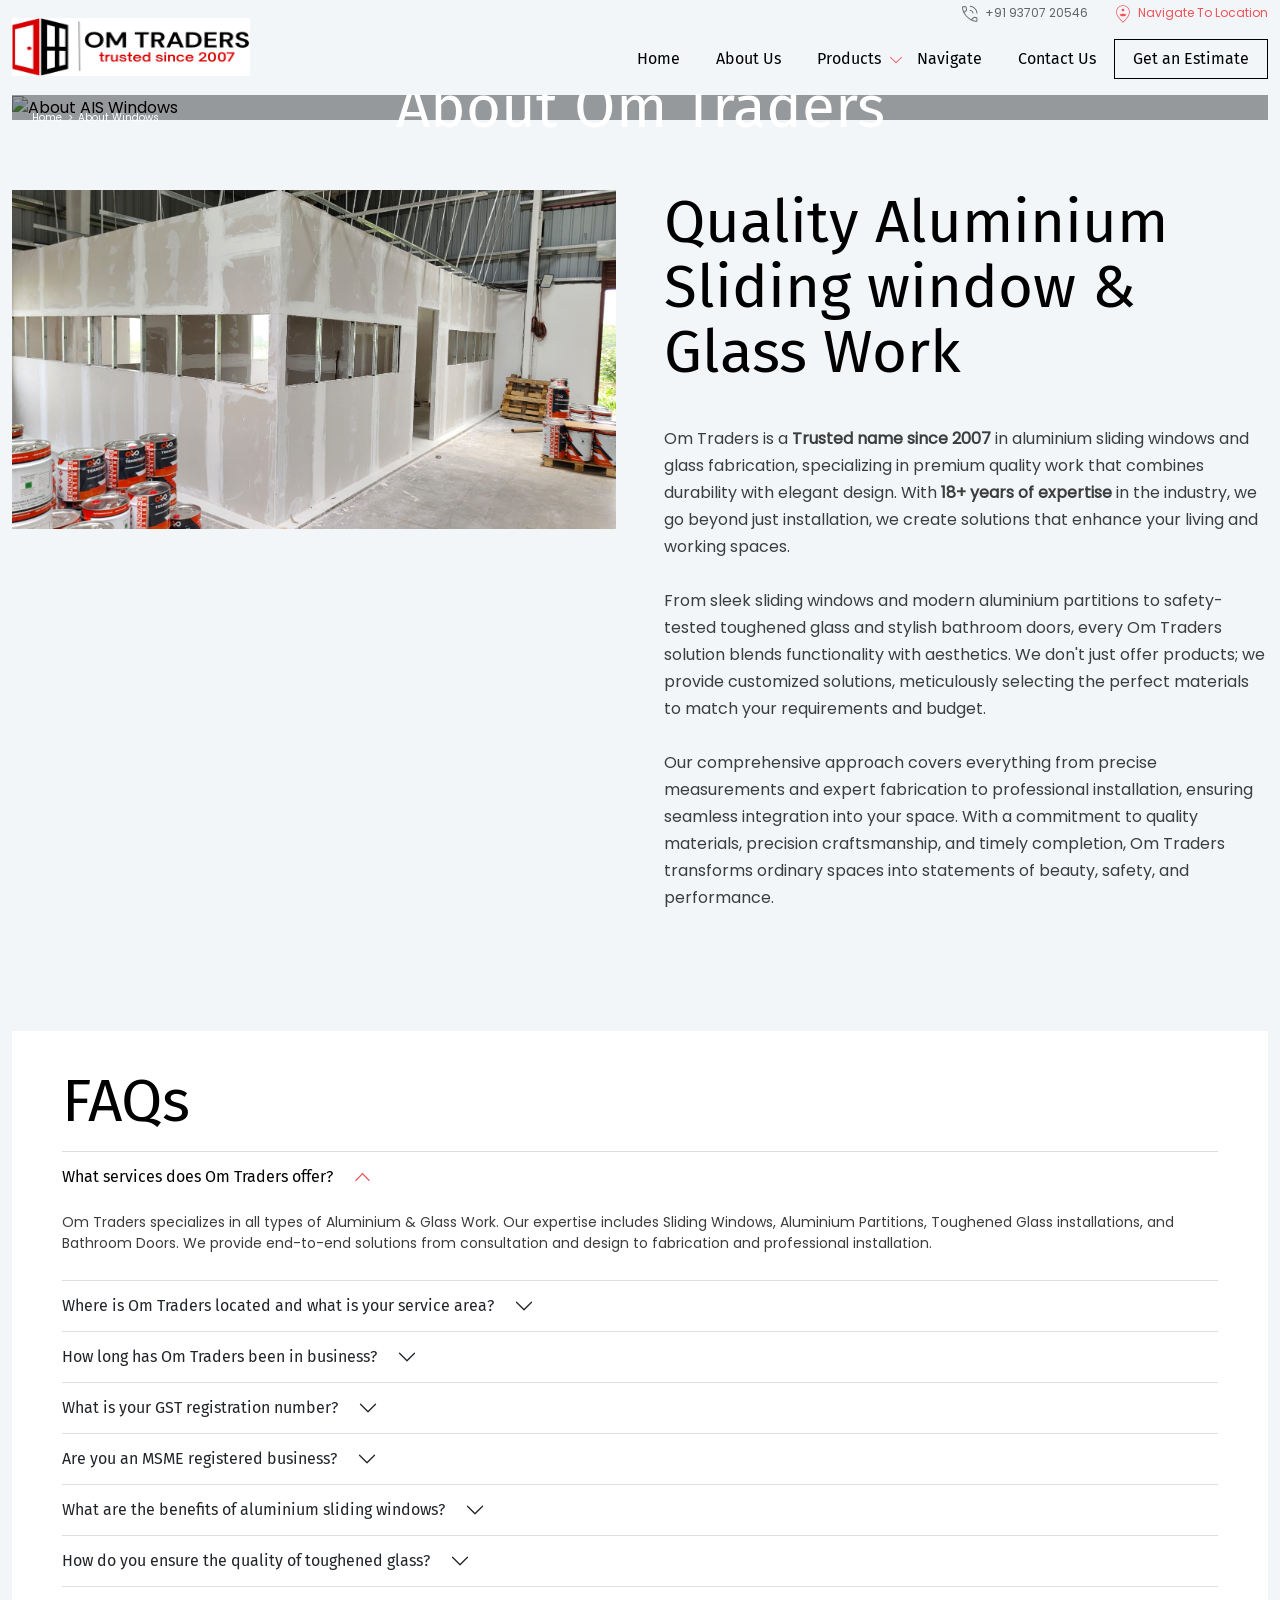
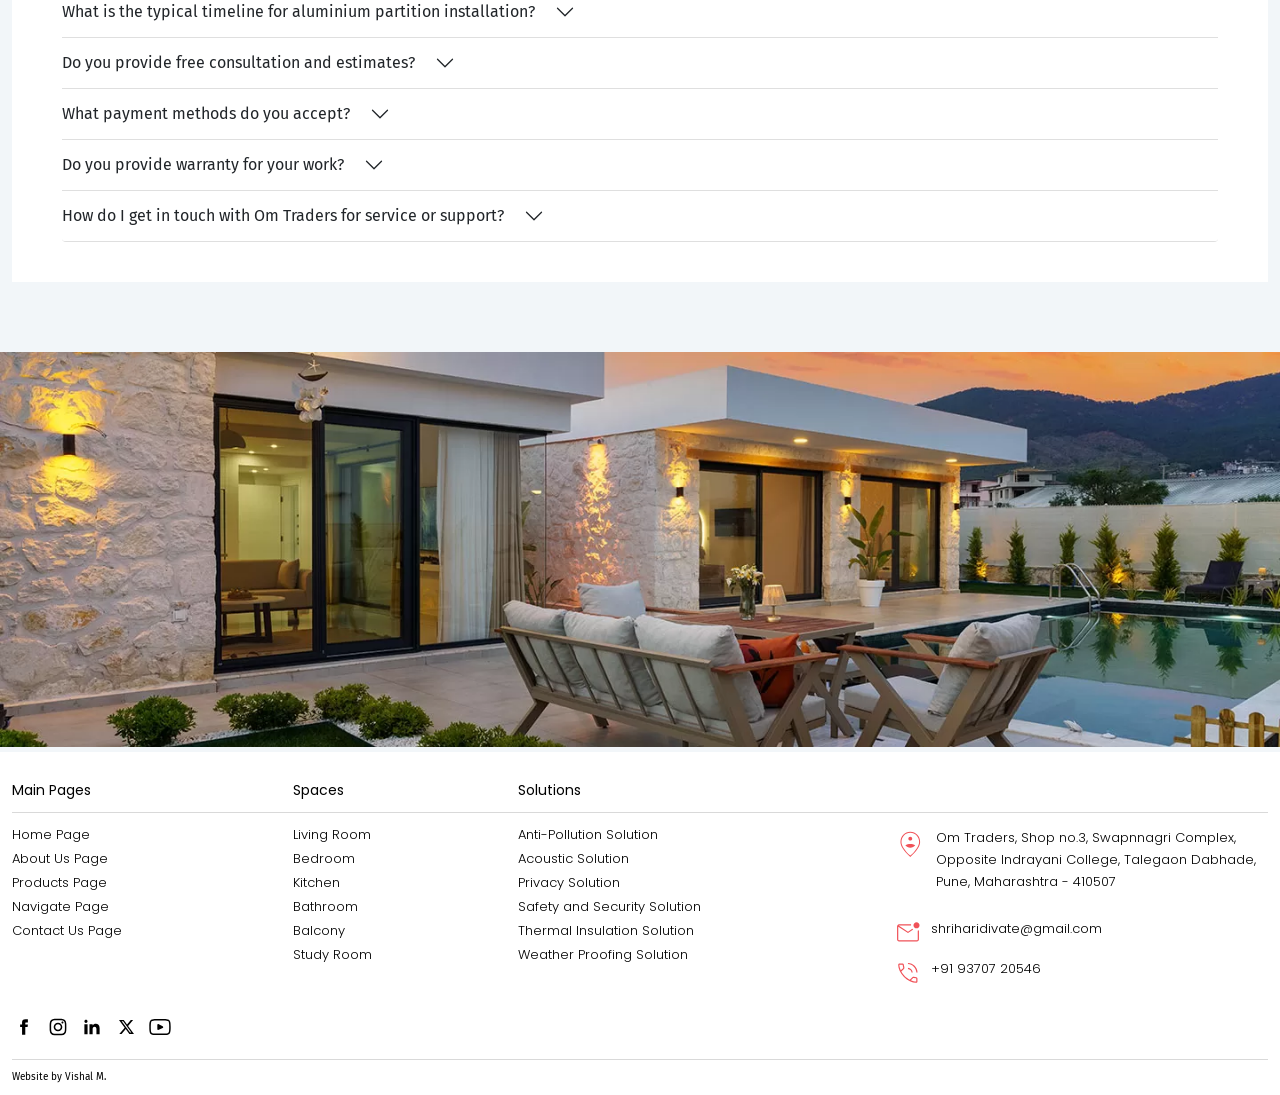
==== about.html @ d7f60c6f "first commit" ====
<!DOCTYPE html>
<html lang="en">

<head>
  <meta charset="UTF-8">
  <link rel="preconnect" href="https://www.omtraderstalegaon.in">

  <!-- Preconnect for Google Fonts -->
  <link rel="preconnect" href="https://fonts.googleapis.com">
  <link rel="preconnect" href="https://fonts.gstatic.com" crossorigin>
  <link rel="preload" as="style" href="https://www.omtraderstalegaon.in/assets/css/combined.css">
  
	<!-- Updated favicon for Om Traders -->
	<link rel="icon" type="image/x-icon" href="https://www.omtraderstalegaon.in/icon-logo.png" />
	<link rel="icon" type="image/png" sizes="32x32" href="https://www.omtraderstalegaon.in/icon-logo.png">
	<link rel="icon" type="image/png" sizes="16x16" href="https://www.omtraderstalegaon.in/icon-logo.png">
	<link rel="icon" type="image/png" sizes="192x192"
		href="https://www.omtraderstalegaon.in/icon-logo.png">
	<link sizes="180x180" rel="apple-touch-icon" href="https://www.omtraderstalegaon.in/icon-logo.png">
	<link rel="icon" type="image/svg+xml" href="https://www.omtraderstalegaon.in/icon-logo.png">
	<meta name="msapplication-TileImage" content="https://www.omtraderstalegaon.in/icon-logo.png" />

  <!-- Page Title and Meta Description -->
  <title>About Om Traders | Aluminium & Glass Work Specialist in Talegaon Dabhade, Pune</title>

  <meta name="robots" content="index, follow" />
  <meta name="viewport" content="width=device-width, initial-scale=1.0">
  <meta name="description"
    content="Learn about Om Traders - Specialists in Aluminium & Glass Work in Talegaon Dabhade. Expert in Sliding Windows, Aluminium Partitions, Toughen Glass & Bathroom Doors since years.">
  <meta name="author" content="Om Traders">
  <link rel="canonical" href="https://www.omtraderstalegaon.in/about.html">

  <!-- Open Graph Tags -->
  <meta property="og:type" content="website">
  <meta property="og:title" content="About Om Traders | Aluminium & Glass Work Specialist in Talegaon Dabhade">
  <meta property="og:url" content="https://www.omtraderstalegaon.in/about.html">
  <meta property="og:image" content="https://www.omtraderstalegaon.in/assets/images/about-og-image.jpg" />
  <meta property="og:description"
    content="Discover Om Traders - Your trusted partner for quality Aluminium & Glass Work. Specialist in Sliding Windows, Aluminium Partitions, Toughen Glass & Bathroom Doors in Talegaon Dabhade.">
  <meta property="og:image:width" content="1200" />
  <meta property="og:image:height" content="630" />

  <!-- Twitter Card -->
  <meta property="twitter:card" content="summary_large_image">
  <meta name="twitter:site" content="@omtraders">
  <meta property="twitter:url" content="https://www.omtraderstalegaon.in/about.html">
  <meta property="twitter:title" content="About Om Traders | Aluminium & Glass Work Specialist">
  <meta property="twitter:description"
    content="Expert Aluminium & Glass Work in Talegaon Dabhade. Specialist in Sliding Windows, Aluminium Partitions, Toughen Glass & Bathroom Doors.">
  <meta property="twitter:image" content="https://www.omtraderstalegaon.in/assets/images/about-twitter-image.jpg">

  <!-- Geo Tags for Talegaon Dabhade, Pune -->
  <meta name="geo.placename" content="Talegaon Dabhade, Pune, Maharashtra, India" />
  <meta http-equiv="content-language" content="en">
  <meta name="geo.region" content="IN-MH" />
  <meta name="ICBM" content="18.7356, 73.6825" />
  <meta name="geo.position" content="18.7356;73.6825" />
  <meta property="og:type" content="website" />

  <!-- Stylesheet -->
  <link rel="stylesheet" type="text/css" href="/css/combined.css">
</head>

<body>
  <header class="nav-down d-none d-md-block">
    <nav class="navbar navbar-expand-lg main-menu">
      <div class="container">
        <div class="mini-header">
          <a class="navbar-brand" href="index.html">
            <picture>
              <img src="/images/logo.png" alt="Logo" width="238" height="58">
            </picture>
          </a>
          <div class=" navbar-collapse" id="navbarScroll">
            <div class="upper-links">
              <a href="tel: +91 93707 20546">
                <img src="/images/phone-talk.svg" alt="Phone" width="24" height="24">
                <span>+91 93707 20546</span>
              </a>
              <a href="maps.html">
                <img src="/images/dealerships.svg" alt="Locate Showroom" width="24" height="24">
                <span class="color-red">Navigate To Location</span>
              </a>
            </div>
            <ul class="navbar-nav ms-auto my-2 my-lg-0" style="--bs-scroll-height: 100px;">
              <li class="nav-item">
                <a class="dropdown-item" href="index.html">Home</a>
              </li>
              <li class="dropdown has-megamenu dropdown-space">
                <a class="dropdown-item" href="about.html">About Us</a>
              </li>
              <li class="dropdown has-megamenu">
                <a class="dropdown-toggle nav-link active" href="#" role="button" id="dropdownMenuLink"
                  data-bs-toggle="dropdown" aria-expanded="false">
                  Products
                </a>
                <ul class="dropdown-menu" aria-labelledby="dropdownMenuLink">
                  <div class="header-hr-dropdown">
                    <div class="row gx-0">
                      <div class="col-md-12 spaces-dropdown">
                        <ul class="nav nav-products" id="products-tab" role="tablist" data-mouse="hover">

                          <li class="nav-item">
                            <a class="nav-link show active" id="products-upvc-tab" data-toggle="pill"
                              data-bs-target="#products-upvc" href="products.html" role="tab"
                              aria-controls="products-upvc" aria-selected="true"><img
                                src="https://www.aiswindows.com/aiswindowscms/uploads/categories/icon_1747152950.svg"
                                alt="uPVC" width="20" height="20">Sliding Window</a>
                          </li>
                          <li class="nav-item">
                            <a class="nav-link " id="products-aluminium-tab" data-toggle="pill"
                              data-bs-target="#products-aluminium" href="products.html" role="tab"
                              aria-controls="products-aluminium" aria-selected="true"><img
                                src="https://www.aiswindows.com/aiswindowscms/uploads/categories/icon_1747152934.svg"
                                alt="uPVC" width="20" height="20">Aluminium Partition</a>
                          </li>
                          <li class="nav-item">
                            <a class="nav-link " id="products-boutique-facade-tab" data-toggle="pill"
                              data-bs-target="#products-boutique-facade" href="products.html" role="tab"
                              aria-controls="products-boutique-facade" aria-selected="true"><img
                                src="https://www.aiswindows.com/aiswindowscms/uploads/categories/icon_1746786755.svg"
                                alt="uPVC" width="20" height="20">Toughen Glass</a>
                          </li>
                          <li class="nav-item">
                            <a class="nav-link " id="products-shower-enclosures-tab" data-toggle="pill"
                              data-bs-target="#products-shower-enclosures" href="products.html" role="tab"
                              aria-controls="products-shower-enclosures" aria-selected="true"><img
                                src="https://www.aiswindows.com/aiswindowscms/uploads/categories/icon_17471455831.svg"
                                alt="uPVC" width="20" height="20">Bathroom Door</a>
                          </li>
                        </ul>
                      </div>
                    </div>
                  </div>
                </ul>
              </li>
              <li class="dropdown has-megamenu dropdown-space">
                <a class="dropdown-item" href="maps.html">Navigate</a>
              </li>
              <li class="dropdown has-megamenu dropdown-space">
                <a class="dropdown-item" href="contact.html">Contact Us</a>
              </li>

              <li class="nav-item">
                <a class="get-an-estimate" href="contact.html">
                  Get an Estimate
                </a>
              </li>
            </ul>
          </div>
        </div>
      </div>
    </nav>
  </header>

  <header class="nav-down  animated d-block d-md-none">
    <div class="mobile-menu">
      <nav class="sidenav" data-sidenav data-sidenav-toggle="#sidenav-toggle">
        <div class="header-operate">
          <a class="navbar-brand" href="index.html">
            <picture>
              <img src="/images/logo.png" alt="Logo" width="168" height="40">
            </picture>
          </a>
          <span class="mob-side-close-btn">
            <img src="/images/cross.svg" alt="close" width="25" height="25">
          </span>
        </div>
        <ul class="sidenav-menu">

          <div class="accordion accordion-flush" id="accordionFlushExample">
            <div class="accordion-item spaces-border">
              <li class="nav-item">
                <a class="dropdown-item" style="padding-left: 30px;" href="index.html">Home</a>
              </li>
            </div>
          </div>

          <div class="accordion accordion-flush" id="accordionFlushExample">
            <div class="accordion-item products-border">
              <li class="nav-item">
                <a class="dropdown-item " style="padding-left: 30px;" href="about.html">About Us</a>
              </li>
            </div>
          </div>

          <div class="accordion accordion-flush" id="accordionFlushExample">
            <div class="accordion-item">
              <h2 class="accordion-header" id="flush-headingOne-100">
                <button class="accordion-button collapsed" type="button" data-bs-toggle="collapse"
                  data-bs-target="#flush-collapseOne-100" aria-expanded="false" aria-controls="flush-collapseOne-100"
                  style="padding-left: 30px;">
                  Our Solutions
                </button>
              </h2>
              <div id="flush-collapseOne-100" class="accordion-collapse collapse" aria-labelledby="flush-headingOne-100"
                data-bs-parent="#accordionFlushExample">
                <div class="accordion-body mob-spaces">
                  <ul>
                    <li class="nav-item">
                      <a class="nav-link show active" id="products-upvc-tab" data-toggle="pill"
                        data-bs-target="#products-upvc" href="products.html" role="tab" aria-controls="products-upvc"
                        aria-selected="true"><img
                          src="https://www.aiswindows.com/aiswindowscms/uploads/categories/icon_1747152950.svg"
                          alt="uPVC" width="20" height="20">Sliding Window</a>
                    </li>
                    <li class="nav-item">
                      <a class="nav-link " id="products-aluminium-tab" data-toggle="pill"
                        data-bs-target="#products-aluminium" href="products.html" role="tab"
                        aria-controls="products-aluminium" aria-selected="true"><img
                          src="https://www.aiswindows.com/aiswindowscms/uploads/categories/icon_1747152934.svg"
                          alt="uPVC" width="20" height="20">Aluminium Partition</a>
                    </li>
                    <li class="nav-item">
                      <a class="nav-link " id="products-boutique-facade-tab" data-toggle="pill"
                        data-bs-target="#products-boutique-facade" href="products.html" role="tab"
                        aria-controls="products-boutique-facade" aria-selected="true"><img
                          src="https://www.aiswindows.com/aiswindowscms/uploads/categories/icon_1746786755.svg"
                          alt="uPVC" width="20" height="20">Toughen Glass</a>
                    </li>
                    <li class="nav-item">
                      <a class="nav-link " id="products-shower-enclosures-tab" data-toggle="pill"
                        data-bs-target="#products-shower-enclosures" href="products.html" role="tab"
                        aria-controls="products-shower-enclosures" aria-selected="true"><img
                          src="https://www.aiswindows.com/aiswindowscms/uploads/categories/icon_17471455831.svg"
                          alt="uPVC" width="20" height="20">Bathroom Door</a>
                    </li>
                  </ul>
                </div>
              </div>
            </div>
          </div>

          <div class="accordion accordion-flush" id="accordionFlushExample1">
            <div class="accordion-item">
              <div class="accordion-item spaces-border">
                <li class="nav-item">
                  <a class="dropdown-item" style="padding-left: 30px;" href="maps.html">Navigate</a>
                </li>
              </div>
            </div>
          </div>

          <div class="accordion accordion-flush" id="accordionFlushExample1">
            <div class="accordion-item">
              <div class="accordion-item spaces-border">
                <li class="nav-item">
                  <a class="dropdown-item" style="padding-left: 30px;" href="contact.html">Contact
                    Us</a>
                </li>
              </div>
            </div>
          </div>
        </ul>
        <ul class="toll-free" style="padding-top: 20px;">
          <li class="toll-free">
            <div class="side-menu-contact-box">
              <a href="tel:+91 9370720546">
                <h6>Contact No.</h6>
                <h3>+91 93707 20546</h3>
              </a>
            </div>
          </li>
        </ul>
      </nav>
      <div class="mobileheader">
        <div data-sidenav-overlay class="sidenav-overlay"></div>
        <div class="upper-links">

          <a href="tel:+91 93707 20546">
            <img src="/images/phone-talk.svg" alt="Phone" width="24" height="24">
            <span>+91 93707 20546</span>
          </a>
          <a href="maps.html">
            <img src="/images/dealerships.svg" alt="Locate Showroom" width="24" height="24">
            <span class="color-red">Navigate To Location</span>
          </a>
        </div>
        <div class="logo-link-menu">
          <span class="main-logo-mobile">
            <a href="index.html"><img src="/images/logo.png" width="154" height="40" alt="Logo"
                style="padding-left: 5px;" /></a>
          </span>
          <a class="get-an-estimate-mobile" href="contact.html">
            Get an Estimate
          </a>
          <span>
            <a href="javascript:;" class="toggle" id="sidenav-toggle">
              <img src="/images/mobile-menu.svg" width="17" height="28">
            </a>
          </span>
        </div>
      </div>
    </div>
  </header>

  <main class="js-scroll">

    <div class="common-top-spacer"></div>

    <div class="container">
      <div class="breadcrumb-all image-up">
        <div class="breadcrumb">
          <a href="index.html">Home </span> <small>></small></a> <span>About Windows</span>
        </div>
      </div>
    </div>

    <section class="categories-banner-section">
      <div class="container">
        <div class="sustainability-banner-box zoom-hover">
          <picture>
            <source srcset="https://www.aiswindows.com/aiswindowscms/uploads/aboutus/windows/mainBanner_1747316054.webp"
              type="image/webp">
            <source srcset="https://www.aiswindows.com/aiswindowscms/uploads/aboutus/windows/mainBanner_1747316054.jpg"
              type="image/jpg">
            <img loading="lazy"
              src="https://www.aiswindows.com/aiswindowscms/uploads/aboutus/windows/mainBanner_1747316054.jpg"
              width="100%" height="100%" alt="About AIS Windows">
          </picture>
          <h1>About Om Traders</h1>
        </div>
      </div>
    </section>

    <section class="transforms-section about-ais">
      <div class="container">
        <div class="row gx-5">
          <div class="col-md-6">
            <div class="zoom-hover">
              <picture>
                
                <img loading="lazy"
                  src="images/about_hero.jpeg"
                  width="100%" height="100%" alt="Windows">
              </picture>
            </div>
          </div>
          <div class="col-md-6 align-content-center">
            <div class="ais-solutions-heading windows">
              <h2>Quality Aluminium Sliding window  & Glass Work</h2>
              <!--<h2>Quality Aluminium & Glass Work That Transforms Spaces</h2>-->
            </div>
            <div class="transforms-text">
              <p>Om Traders is a <strong>Trusted name since 2007</strong> in aluminium sliding windows and glass fabrication, specializing in premium quality work
                that combines durability with elegant design. With <strong>18+ years of expertise</strong> in the industry, we go beyond just
                installation, we create solutions that enhance your living and working spaces.<br><br>From sleek sliding
                windows and modern aluminium partitions to safety-tested toughened glass and stylish bathroom doors,
                every Om Traders solution blends functionality with aesthetics. We don't just offer products; we provide
                customized solutions, meticulously selecting the perfect materials to match your requirements and
                budget.<br><br>Our comprehensive approach covers everything from precise measurements and expert
                fabrication to professional installation, ensuring seamless integration into your space. With a
                commitment to quality materials, precision craftsmanship, and timely completion, Om Traders transforms
                ordinary spaces into statements of beauty, safety, and performance.</p>
            </div>
          </div>
        </div>
      </div>
    </section>



    <section class="testimonials-section">

      <div class="testimonials-slider owl-carousel owl-theme">
        <item>
          <div class="testimonials-slider-box-text">
            <img src="/images/chat.svg">

            Excellent work on our sliding windows! Om Traders provided professional service from
            measurement to installation. The aluminium quality is top-notch and the glass fittings are
            perfect. Highly recommended for anyone looking for reliable aluminium work. <div class="name-location">
              <h4>Rahul Sharma</h4>
              <h6>Talegaon Dabhade</h6>
            </div>
          </div>
        </item>
        <item>
          <div class="testimonials-slider-box-text">
            <img src="/images/chat.svg">

            Got my bathroom door and aluminium partition done by Om Traders. The team was punctual,
            professional, and the finish was excellent. The toughened glass quality is impressive and
            the sliding mechanism works smoothly. Will definitely use their services again. <div class="name-location">
              <h4>Priya Deshpande</h4>
              <h6>Pune</h6>
            </div>
          </div>
        </item>
        <item>
          <div class="testimonials-slider-box-text">
            <img src="/images/chat.svg">

            Om Traders did all the aluminium windows for our new house. Their attention to detail is
            remarkable. The sliding windows work flawlessly and the installation was clean and
            professional. Reasonable pricing and timely completion. Five-star service! <div class="name-location">
              <h4>Vikram Patil</h4>
              <h6>Talegaon Dabhade</h6>
            </div>
          </div>
        </item>
        <item>
          <div class="testimonials-slider-box-text">
            <img src="/images/chat.svg">

            Professional team with excellent craftsmanship. Our office aluminium partitions look modern
            and sleek. The glass work is precise and the aluminium frames are sturdy. From consultation
            to installation, everything was handled efficiently. Great experience! <div class="name-location">
              <h4>Anjali Mehta</h4>
              <h6>Pune</h6>
            </div>
          </div>
        </item>
        <item>
          <div class="testimonials-slider-box-text">
            <img src="/images/chat.svg">

            Outstanding service for our sliding windows and bathroom door installation. The team at Om
            Traders is knowledgeable and experienced. They helped us choose the right glass type and the
            final result exceeded our expectations. Highly satisfied customers! <div class="name-location">
              <h4>Sanjay Raut</h4>
              <h6>Talegaon Dabhade</h6>
            </div>
          </div>
        </item>
      </div>
    </section>

    <section class="faqs-section owl_navDisable">
	<div class="container">
		<div class="faqs-box">
			<h2>FAQs</h2>
			<div class="accordion" id="accordionExample">
			    
			    <div class="accordion-item">
			    <h2 class="accordion-header" id="heading-1">
			      <button class="accordion-button " type="button" data-bs-toggle="collapse" data-bs-target="#collapse-1" aria-expanded="true" aria-controls="collapse-1">
			        What services does Om Traders offer?			      </button>
			    </h2>
			    <div id="collapse-1" class="accordion-collapse collapse show" aria-labelledby="heading-1" data-bs-parent="#accordionExample">
			      <div class="accordion-body">
			        <p>Om Traders specializes in all types of Aluminium & Glass Work. Our expertise includes Sliding Windows, Aluminium Partitions, Toughened Glass installations, and Bathroom Doors. We provide end-to-end solutions from consultation and design to fabrication and professional installation.</p>
			      </div>
			    </div>
			  </div>
			    
			    <div class="accordion-item">
			    <h2 class="accordion-header" id="heading-2">
			      <button class="accordion-button collapsed" type="button" data-bs-toggle="collapse" data-bs-target="#collapse-2" aria-expanded="false" aria-controls="collapse-2">
			        Where is Om Traders located and what is your service area?			      </button>
			    </h2>
			    <div id="collapse-2" class="accordion-collapse collapse " aria-labelledby="heading-2" data-bs-parent="#accordionExample">
			      <div class="accordion-body">
			        <p>We are located at Shop no.3 Swapnnagri, Opposite Indrayani College, Talegaon Dabhade, Pune - 410507. We serve the entire Talegaon Dabhade area and surrounding regions including Pune district. For projects outside our immediate service area, please contact us to discuss arrangements.</p>
			      </div>
			    </div>
			  </div>
			    
			    <div class="accordion-item">
			    <h2 class="accordion-header" id="heading-3">
			      <button class="accordion-button collapsed" type="button" data-bs-toggle="collapse" data-bs-target="#collapse-3" aria-expanded="false" aria-controls="collapse-3">
			        How long has Om Traders been in business?			      </button>
			    </h2>
			    <div id="collapse-3" class="accordion-collapse collapse " aria-labelledby="heading-3" data-bs-parent="#accordionExample">
			      <div class="accordion-body">
			        <p>Om Traders has been proudly serving customers since 2007. With over 15 years of experience in aluminium and glass fabrication, we have built a reputation for quality workmanship, reliable service, and customer satisfaction in Talegaon Dabhade and surrounding areas.</p>
			      </div>
			    </div>
			  </div>
			    
			    <div class="accordion-item">
			    <h2 class="accordion-header" id="heading-4">
			      <button class="accordion-button collapsed" type="button" data-bs-toggle="collapse" data-bs-target="#collapse-4" aria-expanded="false" aria-controls="collapse-4">
			        What is your GST registration number?			      </button>
			    </h2>
			    <div id="collapse-4" class="accordion-collapse collapse " aria-labelledby="heading-4" data-bs-parent="#accordionExample">
			      <div class="accordion-body">
			        <p>Our GST registration number is 27AIOPD6216H1Z9. We provide proper GST invoices for all our services and products, ensuring complete transparency and compliance with government regulations.</p>
			      </div>
			    </div>
			  </div>
			    
			    <div class="accordion-item">
			    <h2 class="accordion-header" id="heading-5">
			      <button class="accordion-button collapsed" type="button" data-bs-toggle="collapse" data-bs-target="#collapse-5" aria-expanded="false" aria-controls="collapse-5">
			        Are you an MSME registered business?			      </button>
			    </h2>
			    <div id="collapse-5" class="accordion-collapse collapse " aria-labelledby="heading-5" data-bs-parent="#accordionExample">
			      <div class="accordion-body">
			        <p>Yes, Om Traders is a registered MSME (Micro, Small and Medium Enterprises) business. Our MSME registration ensures we maintain quality standards and adhere to government guidelines for small businesses, which often translates to better pricing and reliable service for our customers.</p>
			      </div>
			    </div>
			  </div>
			    
			    <div class="accordion-item">
			    <h2 class="accordion-header" id="heading-6">
			      <button class="accordion-button collapsed" type="button" data-bs-toggle="collapse" data-bs-target="#collapse-6" aria-expanded="false" aria-controls="collapse-6">
			        What are the benefits of aluminium sliding windows?			      </button>
			    </h2>
			    <div id="collapse-6" class="accordion-collapse collapse " aria-labelledby="heading-6" data-bs-parent="#accordionExample">
			      <div class="accordion-body">
			        <p>Aluminium sliding windows offer several advantages: they are durable, rust-resistant, require minimal maintenance, provide excellent ventilation, and have a sleek modern appearance. They are also space-efficient as they don't swing open, making them ideal for spaces with limited area. Our aluminium windows come with quality hardware for smooth operation and enhanced security.</p>
			      </div>
			    </div>
			  </div>
			    
			    <div class="accordion-item">
			    <h2 class="accordion-header" id="heading-7">
			      <button class="accordion-button collapsed" type="button" data-bs-toggle="collapse" data-bs-target="#collapse-7" aria-expanded="false" aria-controls="collapse-7">
			        How do you ensure the quality of toughened glass?			      </button>
			    </h2>
			    <div id="collapse-7" class="accordion-collapse collapse " aria-labelledby="heading-7" data-bs-parent="#accordionExample">
			      <div class="accordion-body">
			        <p>We use only ISI certified toughened glass that undergoes thermal tempering to increase its strength 4-5 times compared to regular glass. This process makes it safer as it breaks into small granular pieces instead of sharp shards. We source our glass from reputable manufacturers and conduct quality checks before installation to ensure it meets safety standards.</p>
			      </div>
			    </div>
			  </div>
			    
			    <div class="accordion-item">
			    <h2 class="accordion-header" id="heading-8">
			      <button class="accordion-button collapsed" type="button" data-bs-toggle="collapse" data-bs-target="#collapse-8" aria-expanded="false" aria-controls="collapse-8">
			        What is the typical timeline for aluminium partition installation?			      </button>
			    </h2>
			    <div id="collapse-8" class="accordion-collapse collapse " aria-labelledby="heading-8" data-bs-parent="#accordionExample">
			      <div class="accordion-body">
			        <p>The installation timeline depends on the project size and complexity. For standard aluminium partitions, the process typically takes 3-7 days from measurement to completion. This includes site measurement, fabrication at our workshop, and professional installation. We provide a clear timeline during our initial consultation and work efficiently to complete projects on schedule.</p>
			      </div>
			    </div>
			  </div>
			    
			    <div class="accordion-item">
			    <h2 class="accordion-header" id="heading-9">
			      <button class="accordion-button collapsed" type="button" data-bs-toggle="collapse" data-bs-target="#collapse-9" aria-expanded="false" aria-controls="collapse-9">
			        Do you provide free consultation and estimates?			      </button>
			    </h2>
			    <div id="collapse-9" class="accordion-collapse collapse " aria-labelledby="heading-9" data-bs-parent="#accordionExample">
			      <div class="accordion-body">
			        <p>Yes, we offer free consultation and estimates. Our expert team will visit your site, understand your requirements, take measurements, and provide a detailed estimate with transparent pricing. There's no obligation until you decide to proceed with our services. You can call us at +91 93707 20546 to schedule a consultation.</p>
			      </div>
			    </div>
			  </div>
			    
			    <div class="accordion-item">
			    <h2 class="accordion-header" id="heading-10">
			      <button class="accordion-button collapsed" type="button" data-bs-toggle="collapse" data-bs-target="#collapse-10" aria-expanded="false" aria-controls="collapse-10">
			        What payment methods do you accept?			      </button>
			    </h2>
			    <div id="collapse-10" class="accordion-collapse collapse " aria-labelledby="heading-10" data-bs-parent="#accordionExample">
			      <div class="accordion-body">
			        <p>We accept multiple payment methods including cash, cheque, bank transfer, and UPI payments. For larger projects, we typically work with a payment schedule - usually an advance at project initiation, progress payments, and final payment upon completion. We provide proper receipts and GST invoices for all transactions.</p>
			      </div>
			    </div>
			  </div>
			    
			    <div class="accordion-item">
			    <h2 class="accordion-header" id="heading-11">
			      <button class="accordion-button collapsed" type="button" data-bs-toggle="collapse" data-bs-target="#collapse-11" aria-expanded="false" aria-controls="collapse-11">
			        Do you provide warranty for your work?			      </button>
			    </h2>
			    <div id="collapse-11" class="accordion-collapse collapse " aria-labelledby="heading-11" data-bs-parent="#accordionExample">
			      <div class="accordion-body">
			        <p>Yes, we provide a warranty on our workmanship and materials. Typically, we offer a 1-year warranty on installation workmanship and the warranty on materials depends on the manufacturer's terms. We use quality materials from reputed suppliers to ensure longevity. Specific warranty details are provided in our service agreement.</p>
			      </div>
			    </div>
			  </div>
			    
			    <div class="accordion-item">
			    <h2 class="accordion-header" id="heading-12">
			      <button class="accordion-button collapsed" type="button" data-bs-toggle="collapse" data-bs-target="#collapse-12" aria-expanded="false" aria-controls="collapse-12">
			        How do I get in touch with Om Traders for service or support?			      </button>
			    </h2>
			    <div id="collapse-12" class="accordion-collapse collapse " aria-labelledby="heading-12" data-bs-parent="#accordionExample">
			      <div class="accordion-body">
			        <p>You can contact us through multiple channels:<br>
			        • Phone: +91 93707 20546<br>
			        • Email: shriharidivate@gmail.com<br>
			        • Visit: Shop no.3 Swapnnagri, Opp. Indrayani College, Talegaon Dabhade<br>
			        • Business Hours: Monday to Saturday, 9:00 AM to 7:00 PM<br>
			        We respond promptly to all inquiries and provide after-sales support for our installations.</p>
			      </div>
			    </div>
			  </div>
			    
			</div>
		</div>
	</div>
</section>

			<section class="fingertips-section" style="padding-bottom: 5px;">
				<picture>
					<source
						srcset="images/thumbnail_1747220006.webp"
						type="image/webp">
					<source
						srcset="images/thumbnail_1747220006.jpg"
						type="image/jpg">
					<img loading="lazy"
						src="images/thumbnail_1747220006.jpg"
						width="100%" height="100%" alt="AIS Windows">
				</picture>
			</section>


    <section class="footer-section">
      <div class="container">
        <div class="footer-inner-content">
          <div class="footer-row">
            <div class="footer-col footer-col-spaces-one">
              <div class="footer-menu-heading">
                <h5>Main Pages</h5>
                <ul>
                  <li><a href="index.html">Home Page</a></li>
                  <li><a href="about.html">About Us Page</a></li>
                  <li><a href="products.html">Products Page</a></li>
                  <li><a href="maps.html">Navigate Page</a></li>
                  <li><a href="contact.html">Contact Us Page</a></li>
                </ul>
              </div>
            </div>

            <div class="footer-col footer-col-spaces-three">
              <div class="footer-menu-heading">
                <h5>Spaces</h5>
                <ul>
                  <li><a href="products.html">Living Room</a>
                  </li>
                  <li><a href="products.html">Bedroom</a></li>
                  <li><a href="products.html">Kitchen</a></li>
                  <li><a href="products.html">Bathroom</a></li>
                  <li><a href="products.html">Balcony</a></li>
                  <li><a href="products.html">Study Room</a>
                  </li>
                </ul>
              </div>
            </div>

            <div class="footer-col footer-col-spaces-four">
              <div class="footer-menu-heading">
                <h5>Solutions</h5>
                <ul>
                  <li><a href="products.html">Anti-Pollution
                      Solution</a></li>
                  <li><a href="products.html">Acoustic
                      Solution</a></li>
                  <li><a href="products.html">Privacy
                      Solution</a></li>
                  <li><a href="products.html">Safety
                      and Security Solution</a></li>
                  <li><a href="products.html">Thermal
                      Insulation Solution</a></li>
                  <li><a href="products.html">Weather
                      Proofing Solution</a></li>
                </ul>
              </div>
            </div>

            <div class="footer-col footer-col-spaces-seven">
              <div class="footer-menu-heading footer-address">
                <ul>
                  <li>
                    <img loading="lazy" src="/images/address.svg" width="35" height="35" alt="Address">
                    <p>Om Traders, Shop no.3, Swapnnagri Complex, Opposite Indrayani College,
                      Talegaon Dabhade, Pune, Maharashtra - 410507</p>
                  </li>
                  <li class="phone-number">

                    <img loading="lazy" src="/images/email-us.svg" width="30" height="30" alt="Address">
                    <p><a href="mailto:shriharidivate@gmail.com">shriharidivate@gmail.com
                      </a></p>

                  </li>
                  <li class="phone-number">
                    <img loading="lazy" src="/images/phone.svg" width="30" height="30" alt="Address">
                    <p><a href="tel: +91 93707 20546">+91 93707 20546</a></p>
                  </li>
                </ul>
              </div>
            </div>
          </div>
        </div>

        <div class="logo-social-media">
          <div class="social-icons">
            <div class="linkedin">
              <a href="#" target="_blank"><img class="linkedin-icon" alt="" src="/images/fb.svg" width="24"
                  height="24"></a>
            </div>
            <div class="instagram">
              <a href="#" target="_blank"><img class="instagram-icon" alt="" src="/images/instagram.svg" width="24"
                  height="24"></a>
            </div>
            <div class="youtube">
              <a href="#" target="_blank"><img class="union-icon" alt="" src="/images/linkedin.svg" width="24"
                  height="24"></a>
            </div>
            <div class="twitter">
              <a href="#" target="_blank"><img class="linkedin-icon" alt="" src="/images/x.svg" width="24"
                  height="24"></a>
            </div>
            <div class="fb">
              <a href="#" target="_blank"> <img class="facebook-icon" alt="" src="/images/youtube.svg" width="24"
                  height="24"></a>
            </div>
          </div>
        </div>
        <div class="bottom-footer">
          <span>
            Website by
            <a href="https://wa.me/918806544530?text=Hi%20Vishal,%20I%20have%20a%20query%20about%20website%20development"
              target="_blank">
              Vishal M.
            </a>
          </span>
        </div>
      </div>
    </section>

    </div>
  </main>
  </div>
  <!--Thank You popup-->
  <div class="thankyou-popup" id="thankyou-popup" style=" display: none;">
    <div class="thank-you-box">
      <div class="close-popup">
        <a href="#"> <img loading="lazy" src="images/closepop.png"
            alt="closepop.png"></a>
      </div>
      <img loading="lazy" src="images/thumbs.png" alt="">
      <h2>Thank You!</h2>
      <h5>for getting in touch with us</h5>
    </div>
  </div>
  <script type="text/javascript" src="/js/combined.js"></script>
  <script type="text/javascript" src="/js/bootstrap.bundle.min.js" defer></script>
  <script type="text/javascript" src="/js/about-ais-windows.js"></script>

  <script>
    $('[data-sidenav]').sidenav();
  </script>
  <script type="text/javascript">
    new WOW().init()
  </script>
  <script>
    document.addEventListener("DOMContentLoaded", function () {
      const lazyPictures = document.querySelectorAll("picture");

      if ("IntersectionObserver" in window) {
        let observer = new IntersectionObserver((entries, obs) => {
          entries.forEach(entry => {
            if (entry.isIntersecting) {
              const picture = entry.target;

              // Load <source> elements
              picture.querySelectorAll("source[data-srcset]").forEach(source => {
                source.srcset = source.dataset.srcset;
                source.removeAttribute("data-srcset");
              });

              // Load <img>
              const img = picture.querySelector("img[data-src]");
              if (img) {
                img.src = img.dataset.src;
                img.removeAttribute("data-src");
              }

              obs.unobserve(picture);
            }
          });
        }, {
          rootMargin: "200px 0px",
          threshold: 0.01
        });

        lazyPictures.forEach(pic => observer.observe(pic));
      }
    });
  </script>
  <script>
    function lazyLoadImages() {
      $('.scrollImg').each(function () {
        const $img = $(this);
        if ($img.attr('src') !== $img.data('src') && isInViewport($img)) {
          $img.attr('src', $img.data('src'));
        }
      });
    }

    function isInViewport($el) {
      const scrollTop = $(window).scrollTop();
      const windowHeight = $(window).height();
      const offsetTop = $el.offset().top;
      return offsetTop < (scrollTop + windowHeight + 200); // 200px preload buffer
    }

    $(document).ready(function () {
      lazyLoadImages(); // Initial check on page load

      $(window).on('scroll resize', function () {
        lazyLoadImages();
      });
    });
  </script>
  <script>
    function lazyLoadBackgrounds() {
      $('.scrollBg').each(function () {
        const $el = $(this);
        if (!$el.hasClass('bg-loaded') && isInViewport($el)) {
          const bgUrl = $el.data('bg');
          if (bgUrl) {
            $el.css('background-image', `url('${bgUrl}')`);
            $el.addClass('bg-loaded');
          }
        }
      });
    }

    function isInViewport($el) {
      const scrollTop = $(window).scrollTop();
      const windowHeight = $(window).height();
      const offsetTop = $el.offset().top;
      return offsetTop < (scrollTop + windowHeight + 200); // preload buffer
    }

    $(document).ready(function () {
      lazyLoadBackgrounds(); // Check on load
      $(window).on('scroll resize', function () {
        lazyLoadBackgrounds();
      });
    });
  </script>
  <script
    type="text/javascript">     (function (c, l, a, r, i, t, y) { c[a] = c[a] || function () { (c[a].q = c[a].q || []).push(arguments) }; t = l.createElement(r); t.async = 1; t.defer = 1; t.src = "https://www.clarity.ms/tag/" + i; y = l.getElementsByTagName(r)[0]; y.parentNode.insertBefore(t, y); })(window, document, "clarity", "script", "mvd6lk3maq"); </script>
</body>

</html>
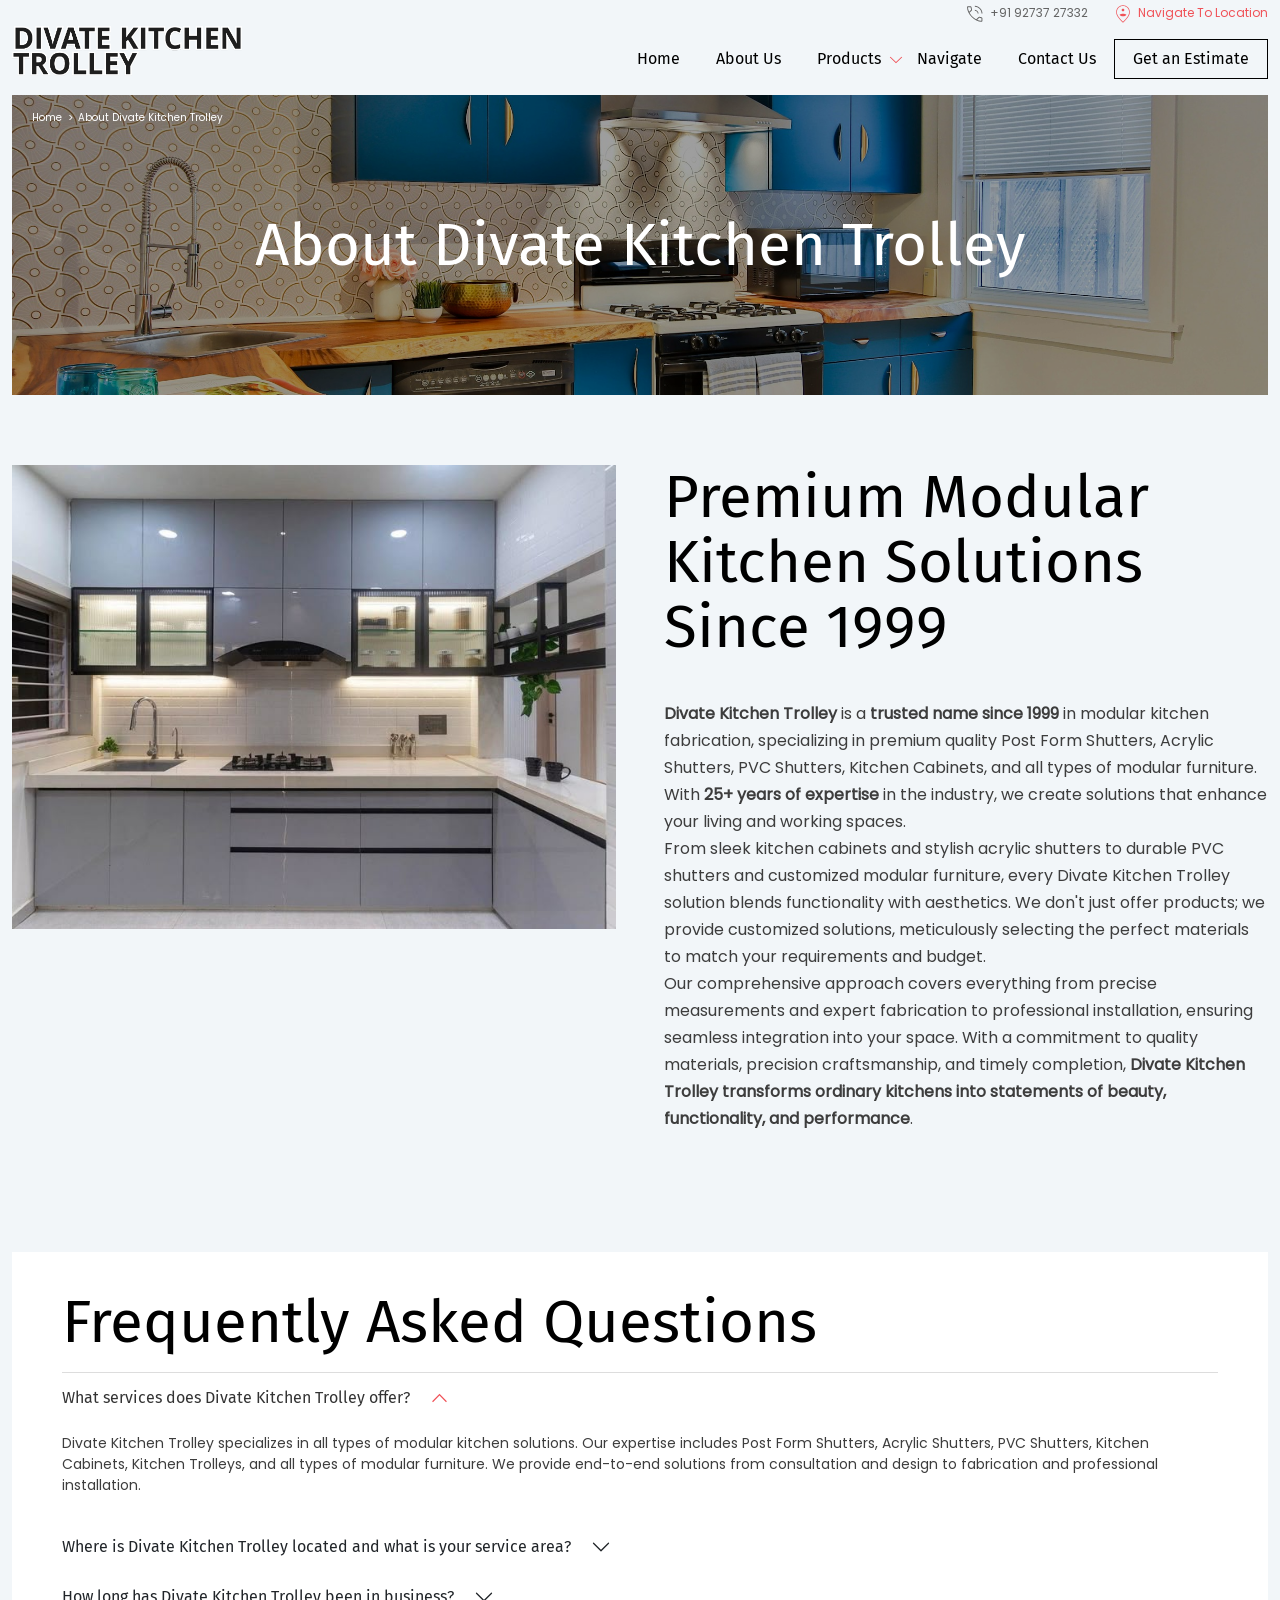
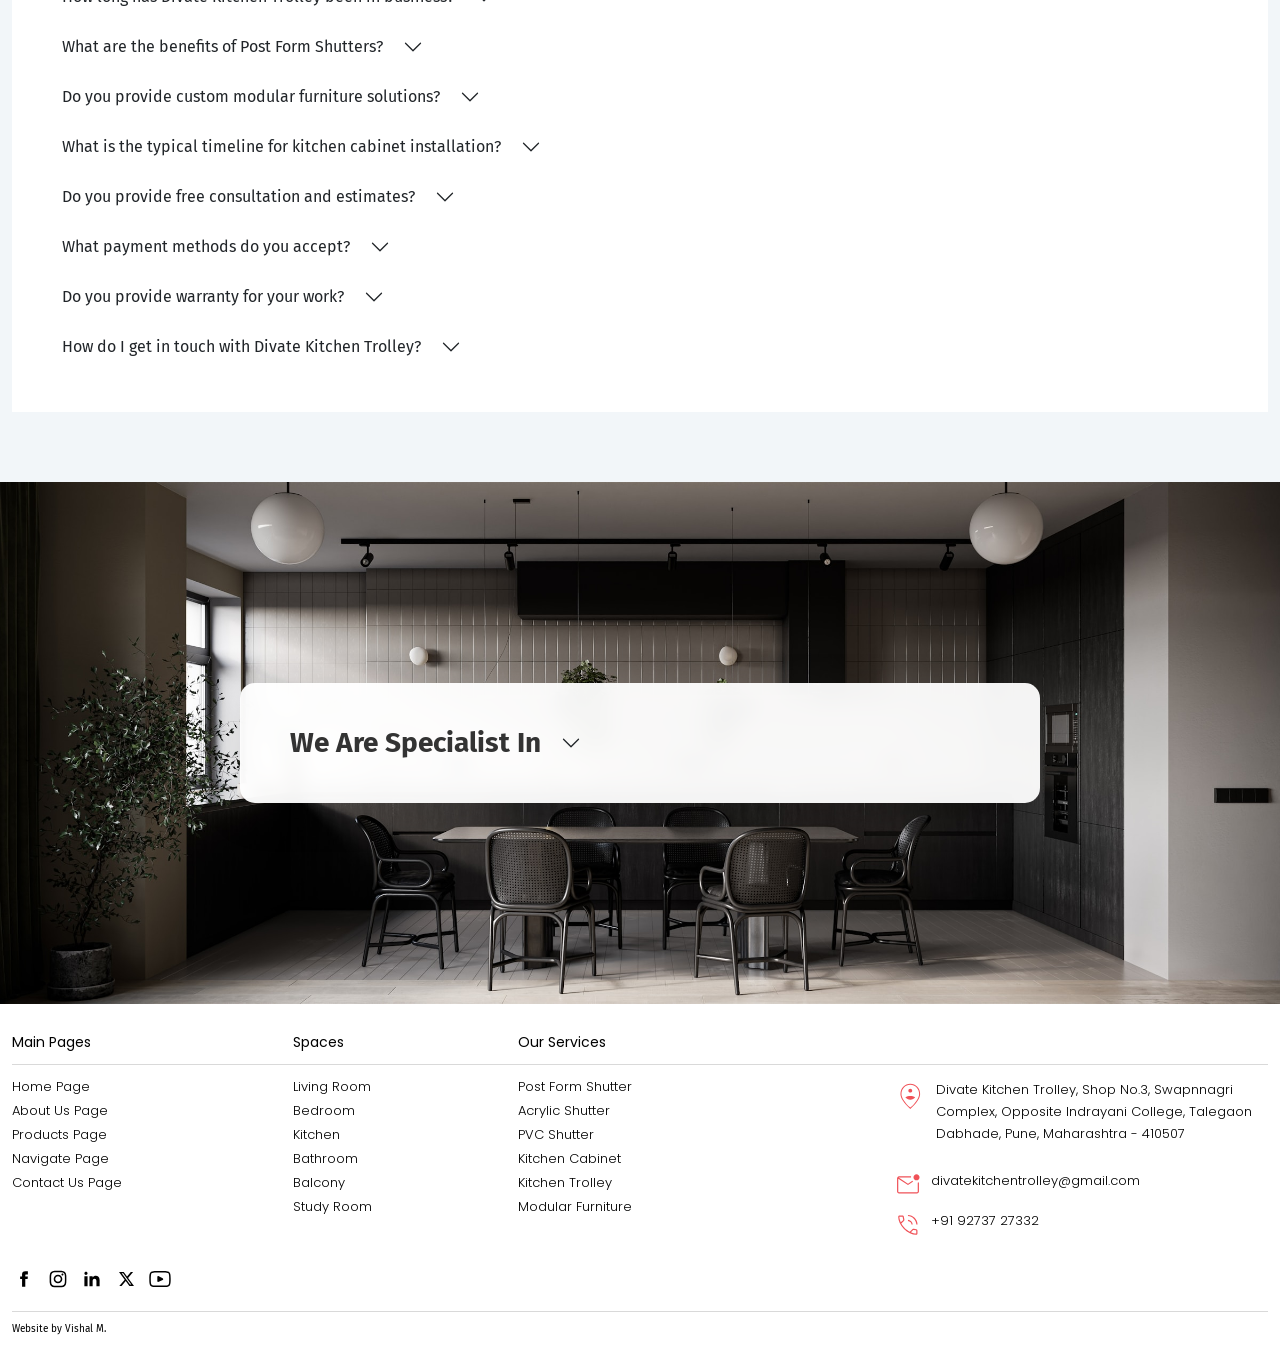
==== commit 7b6f2523: "website complited" ====
--- a/about.html
+++ b/about.html
@@ -3,51 +3,48 @@
 
 <head>
   <meta charset="UTF-8">
-  <link rel="preconnect" href="https://www.omtraderstalegaon.in">
+  <link rel="preconnect" href="https://www.divatekitchentrolley.in">
 
   <!-- Preconnect for Google Fonts -->
   <link rel="preconnect" href="https://fonts.googleapis.com">
   <link rel="preconnect" href="https://fonts.gstatic.com" crossorigin>
-  <link rel="preload" as="style" href="https://www.omtraderstalegaon.in/assets/css/combined.css">
+  <link rel="preload" as="style" href="https://www.divatekitchentrolley.in/assets/css/combined.css">
   
-	<!-- Updated favicon for Om Traders -->
-	<link rel="icon" type="image/x-icon" href="https://www.omtraderstalegaon.in/icon-logo.png" />
-	<link rel="icon" type="image/png" sizes="32x32" href="https://www.omtraderstalegaon.in/icon-logo.png">
-	<link rel="icon" type="image/png" sizes="16x16" href="https://www.omtraderstalegaon.in/icon-logo.png">
-	<link rel="icon" type="image/png" sizes="192x192"
-		href="https://www.omtraderstalegaon.in/icon-logo.png">
-	<link sizes="180x180" rel="apple-touch-icon" href="https://www.omtraderstalegaon.in/icon-logo.png">
-	<link rel="icon" type="image/svg+xml" href="https://www.omtraderstalegaon.in/icon-logo.png">
-	<meta name="msapplication-TileImage" content="https://www.omtraderstalegaon.in/icon-logo.png" />
-
-  <!-- Page Title and Meta Description -->
-  <title>About Om Traders | Aluminium & Glass Work Specialist in Talegaon Dabhade, Pune</title>
+  <!-- Updated favicon for Divate Kitchen Trolley -->
+  <link rel="icon" type="image/x-icon" href="https://www.divatekitchentrolley.in/icon-logo.png" />
+  <link rel="icon" type="image/png" sizes="32x32" href="https://www.divatekitchentrolley.in/icon-logo.png">
+  <link rel="icon" type="image/png" sizes="16x16" href="https://www.divatekitchentrolley.in/icon-logo.png">
+  <link rel="icon" type="image/png" sizes="192x192" href="https://www.divatekitchentrolley.in/icon-logo.png">
+  <link sizes="180x180" rel="apple-touch-icon" href="https://www.divatekitchentrolley.in/icon-logo.png">
+  <link rel="icon" type="image/svg+xml" href="https://www.divatekitchentrolley.in/icon-logo.png">
+  <meta name="msapplication-TileImage" content="https://www.divatekitchentrolley.in/icon-logo.png" />
+
+  <!-- Page Title and Meta Description - SEO Friendly -->
+  <title>About Divate Kitchen Trolley | Modular Kitchen Specialist in Talegaon Dabhade, Pune | Since 1999</title>
 
   <meta name="robots" content="index, follow" />
   <meta name="viewport" content="width=device-width, initial-scale=1.0">
-  <meta name="description"
-    content="Learn about Om Traders - Specialists in Aluminium & Glass Work in Talegaon Dabhade. Expert in Sliding Windows, Aluminium Partitions, Toughen Glass & Bathroom Doors since years.">
-  <meta name="author" content="Om Traders">
-  <link rel="canonical" href="https://www.omtraderstalegaon.in/about.html">
+  <meta name="description" content="Divate Kitchen Trolley - Trusted Modular Kitchen Specialist in Talegaon Dabhade since 1999. Expert in Post Form Shutters, Acrylic Shutters, PVC Shutters, Kitchen Cabinets & Modular Furniture. Call +91 92737 27332">
+  <meta name="keywords" content="Divate Kitchen Trolley, Modular Kitchen Talegaon, Post Form Shutter, Acrylic Shutter, PVC Shutter, Kitchen Cabinet, Kitchen Trolley, Modular Furniture, Talegaon Dabhade">
+  <meta name="author" content="Divate Kitchen Trolley">
+  <link rel="canonical" href="https://www.divatekitchentrolley.in/about.html">
 
   <!-- Open Graph Tags -->
   <meta property="og:type" content="website">
-  <meta property="og:title" content="About Om Traders | Aluminium & Glass Work Specialist in Talegaon Dabhade">
-  <meta property="og:url" content="https://www.omtraderstalegaon.in/about.html">
-  <meta property="og:image" content="https://www.omtraderstalegaon.in/assets/images/about-og-image.jpg" />
-  <meta property="og:description"
-    content="Discover Om Traders - Your trusted partner for quality Aluminium & Glass Work. Specialist in Sliding Windows, Aluminium Partitions, Toughen Glass & Bathroom Doors in Talegaon Dabhade.">
+  <meta property="og:title" content="About Divate Kitchen Trolley - Modular Kitchen Specialist Since 1999">
+  <meta property="og:url" content="https://www.divatekitchentrolley.in/about.html">
+  <meta property="og:image" content="https://www.divatekitchentrolley.in/assets/images/about-og-image.jpg" />
+  <meta property="og:description" content="Discover Divate Kitchen Trolley - Your trusted partner for quality Modular Kitchen solutions in Talegaon Dabhade. Specialist in Post Form Shutters, Acrylic Shutters, PVC Shutters & Kitchen Cabinets.">
   <meta property="og:image:width" content="1200" />
   <meta property="og:image:height" content="630" />
 
   <!-- Twitter Card -->
   <meta property="twitter:card" content="summary_large_image">
-  <meta name="twitter:site" content="@omtraders">
-  <meta property="twitter:url" content="https://www.omtraderstalegaon.in/about.html">
-  <meta property="twitter:title" content="About Om Traders | Aluminium & Glass Work Specialist">
-  <meta property="twitter:description"
-    content="Expert Aluminium & Glass Work in Talegaon Dabhade. Specialist in Sliding Windows, Aluminium Partitions, Toughen Glass & Bathroom Doors.">
-  <meta property="twitter:image" content="https://www.omtraderstalegaon.in/assets/images/about-twitter-image.jpg">
+  <meta name="twitter:site" content="@divatekitchen">
+  <meta property="twitter:url" content="https://www.divatekitchentrolley.in/about.html">
+  <meta property="twitter:title" content="About Divate Kitchen Trolley - Modular Kitchen Specialist">
+  <meta property="twitter:description" content="Expert Modular Kitchen solutions in Talegaon Dabhade since 1999. Specialist in Post Form Shutters, Acrylic Shutters, PVC Shutters, Kitchen Cabinets & Modular Furniture.">
+  <meta property="twitter:image" content="https://www.divatekitchentrolley.in/assets/images/about-twitter-image.jpg">
 
   <!-- Geo Tags for Talegaon Dabhade, Pune -->
   <meta name="geo.placename" content="Talegaon Dabhade, Pune, Maharashtra, India" />
@@ -55,7 +52,6 @@
   <meta name="geo.region" content="IN-MH" />
   <meta name="ICBM" content="18.7356, 73.6825" />
   <meta name="geo.position" content="18.7356;73.6825" />
-  <meta property="og:type" content="website" />
 
   <!-- Stylesheet -->
   <link rel="stylesheet" type="text/css" href="/css/combined.css">
@@ -68,14 +64,14 @@
         <div class="mini-header">
           <a class="navbar-brand" href="index.html">
             <picture>
-              <img src="/images/logo.png" alt="Logo" width="238" height="58">
+              <img src="/images/divate-kitchen-trolley.png" alt="Divate Kitchen Trolley Logo" width="230" height="50">
             </picture>
           </a>
           <div class=" navbar-collapse" id="navbarScroll">
             <div class="upper-links">
-              <a href="tel: +91 93707 20546">
+              <a href="tel: +91 92737 27332">
                 <img src="/images/phone-talk.svg" alt="Phone" width="24" height="24">
-                <span>+91 93707 20546</span>
+                <span>+91 92737 27332</span>
               </a>
               <a href="maps.html">
                 <img src="/images/dealerships.svg" alt="Locate Showroom" width="24" height="24">
@@ -99,34 +95,37 @@
                     <div class="row gx-0">
                       <div class="col-md-12 spaces-dropdown">
                         <ul class="nav nav-products" id="products-tab" role="tablist" data-mouse="hover">
-
                           <li class="nav-item">
                             <a class="nav-link show active" id="products-upvc-tab" data-toggle="pill"
                               data-bs-target="#products-upvc" href="products.html" role="tab"
-                              aria-controls="products-upvc" aria-selected="true"><img
-                                src="https://www.aiswindows.com/aiswindowscms/uploads/categories/icon_1747152950.svg"
-                                alt="uPVC" width="20" height="20">Sliding Window</a>
+                              aria-controls="products-upvc" aria-selected="true">
+                              <img src="images/post-form-shutter.jpg" alt="Post Form Shutter" width="30" height="30" style="border-radius: 5px; object-fit: cover;">
+                              Post Form Shutter
+                            </a>
                           </li>
                           <li class="nav-item">
-                            <a class="nav-link " id="products-aluminium-tab" data-toggle="pill"
+                            <a class="nav-link" id="products-aluminium-tab" data-toggle="pill"
                               data-bs-target="#products-aluminium" href="products.html" role="tab"
-                              aria-controls="products-aluminium" aria-selected="true"><img
-                                src="https://www.aiswindows.com/aiswindowscms/uploads/categories/icon_1747152934.svg"
-                                alt="uPVC" width="20" height="20">Aluminium Partition</a>
+                              aria-controls="products-aluminium" aria-selected="true">
+                              <img src="images/Acrylic-kitchen-trolley.jpg" alt="Acrylic Shutter" width="30" height="30" style="border-radius: 5px; object-fit: cover;">
+                              Acrylic Shutter
+                            </a>
                           </li>
                           <li class="nav-item">
-                            <a class="nav-link " id="products-boutique-facade-tab" data-toggle="pill"
+                            <a class="nav-link" id="products-boutique-facade-tab" data-toggle="pill"
                               data-bs-target="#products-boutique-facade" href="products.html" role="tab"
-                              aria-controls="products-boutique-facade" aria-selected="true"><img
-                                src="https://www.aiswindows.com/aiswindowscms/uploads/categories/icon_1746786755.svg"
-                                alt="uPVC" width="20" height="20">Toughen Glass</a>
+                              aria-controls="products-boutique-facade" aria-selected="true">
+                              <img src="images/pvc-shutter.jpg" alt="PVC Shutter" width="30" height="30" style="border-radius: 5px; object-fit: cover;">
+                              PVC Shutter
+                            </a>
                           </li>
                           <li class="nav-item">
-                            <a class="nav-link " id="products-shower-enclosures-tab" data-toggle="pill"
+                            <a class="nav-link" id="products-shower-enclosures-tab" data-toggle="pill"
                               data-bs-target="#products-shower-enclosures" href="products.html" role="tab"
-                              aria-controls="products-shower-enclosures" aria-selected="true"><img
-                                src="https://www.aiswindows.com/aiswindowscms/uploads/categories/icon_17471455831.svg"
-                                alt="uPVC" width="20" height="20">Bathroom Door</a>
+                              aria-controls="products-shower-enclosures" aria-selected="true">
+                              <img src="images/kitchen-cabinet.jpg" alt="Kitchen Cabinet" width="30" height="30" style="border-radius: 5px; object-fit: cover;">
+                              Kitchen Cabinet
+                            </a>
                           </li>
                         </ul>
                       </div>
@@ -140,7 +139,6 @@
               <li class="dropdown has-megamenu dropdown-space">
                 <a class="dropdown-item" href="contact.html">Contact Us</a>
               </li>
-
               <li class="nav-item">
                 <a class="get-an-estimate" href="contact.html">
                   Get an Estimate
@@ -153,13 +151,13 @@
     </nav>
   </header>
 
-  <header class="nav-down  animated d-block d-md-none">
+  <header class="nav-down animated d-block d-md-none">
     <div class="mobile-menu">
       <nav class="sidenav" data-sidenav data-sidenav-toggle="#sidenav-toggle">
         <div class="header-operate">
           <a class="navbar-brand" href="index.html">
             <picture>
-              <img src="/images/logo.png" alt="Logo" width="168" height="40">
+              <img src="/images/divate-kitchen-trolley.png" alt="Divate Kitchen Trolley Logo" width="120" height="30">
             </picture>
           </a>
           <span class="mob-side-close-btn">
@@ -167,7 +165,6 @@
           </span>
         </div>
         <ul class="sidenav-menu">
-
           <div class="accordion accordion-flush" id="accordionFlushExample">
             <div class="accordion-item spaces-border">
               <li class="nav-item">
@@ -175,15 +172,13 @@
               </li>
             </div>
           </div>
-
           <div class="accordion accordion-flush" id="accordionFlushExample">
             <div class="accordion-item products-border">
               <li class="nav-item">
-                <a class="dropdown-item " style="padding-left: 30px;" href="about.html">About Us</a>
+                <a class="dropdown-item" style="padding-left: 30px;" href="about.html">About Us</a>
               </li>
             </div>
           </div>
-
           <div class="accordion accordion-flush" id="accordionFlushExample">
             <div class="accordion-item">
               <h2 class="accordion-header" id="flush-headingOne-100">
@@ -198,39 +193,34 @@
                 <div class="accordion-body mob-spaces">
                   <ul>
                     <li class="nav-item">
-                      <a class="nav-link show active" id="products-upvc-tab" data-toggle="pill"
-                        data-bs-target="#products-upvc" href="products.html" role="tab" aria-controls="products-upvc"
-                        aria-selected="true"><img
-                          src="https://www.aiswindows.com/aiswindowscms/uploads/categories/icon_1747152950.svg"
-                          alt="uPVC" width="20" height="20">Sliding Window</a>
+                      <a class="nav-link show active" href="products.html">
+                        <img src="images/post-form-shutter.jpg" alt="Post Form Shutter" width="25" height="25" style="border-radius: 4px; object-fit: cover; margin-right: 10px;">
+                        Post Form Shutter
+                      </a>
                     </li>
                     <li class="nav-item">
-                      <a class="nav-link " id="products-aluminium-tab" data-toggle="pill"
-                        data-bs-target="#products-aluminium" href="products.html" role="tab"
-                        aria-controls="products-aluminium" aria-selected="true"><img
-                          src="https://www.aiswindows.com/aiswindowscms/uploads/categories/icon_1747152934.svg"
-                          alt="uPVC" width="20" height="20">Aluminium Partition</a>
+                      <a class="nav-link" href="products.html">
+                        <img src="images/Acrylic-kitchen-trolley.jpg" alt="Acrylic Shutter" width="25" height="25" style="border-radius: 4px; object-fit: cover; margin-right: 10px;">
+                        Acrylic Shutter
+                      </a>
                     </li>
                     <li class="nav-item">
-                      <a class="nav-link " id="products-boutique-facade-tab" data-toggle="pill"
-                        data-bs-target="#products-boutique-facade" href="products.html" role="tab"
-                        aria-controls="products-boutique-facade" aria-selected="true"><img
-                          src="https://www.aiswindows.com/aiswindowscms/uploads/categories/icon_1746786755.svg"
-                          alt="uPVC" width="20" height="20">Toughen Glass</a>
+                      <a class="nav-link" href="products.html">
+                        <img src="images/pvc-shutter.jpg" alt="PVC Shutter" width="25" height="25" style="border-radius: 4px; object-fit: cover; margin-right: 10px;">
+                        PVC Shutter
+                      </a>
                     </li>
                     <li class="nav-item">
-                      <a class="nav-link " id="products-shower-enclosures-tab" data-toggle="pill"
-                        data-bs-target="#products-shower-enclosures" href="products.html" role="tab"
-                        aria-controls="products-shower-enclosures" aria-selected="true"><img
-                          src="https://www.aiswindows.com/aiswindowscms/uploads/categories/icon_17471455831.svg"
-                          alt="uPVC" width="20" height="20">Bathroom Door</a>
+                      <a class="nav-link" href="products.html">
+                        <img src="images/kitchen-cabinet.jpg" alt="Kitchen Cabinet" width="25" height="25" style="border-radius: 4px; object-fit: cover; margin-right: 10px;">
+                        Kitchen Cabinet
+                      </a>
                     </li>
                   </ul>
                 </div>
               </div>
             </div>
           </div>
-
           <div class="accordion accordion-flush" id="accordionFlushExample1">
             <div class="accordion-item">
               <div class="accordion-item spaces-border">
@@ -240,13 +230,11 @@
               </div>
             </div>
           </div>
-
           <div class="accordion accordion-flush" id="accordionFlushExample1">
             <div class="accordion-item">
               <div class="accordion-item spaces-border">
                 <li class="nav-item">
-                  <a class="dropdown-item" style="padding-left: 30px;" href="contact.html">Contact
-                    Us</a>
+                  <a class="dropdown-item" style="padding-left: 30px;" href="contact.html">Contact Us</a>
                 </li>
               </div>
             </div>
@@ -255,9 +243,9 @@
         <ul class="toll-free" style="padding-top: 20px;">
           <li class="toll-free">
             <div class="side-menu-contact-box">
-              <a href="tel:+91 9370720546">
+              <a href="tel:+91 9273727332">
                 <h6>Contact No.</h6>
-                <h3>+91 93707 20546</h3>
+                <h3>+91 92737 27332</h3>
               </a>
             </div>
           </li>
@@ -266,10 +254,9 @@
       <div class="mobileheader">
         <div data-sidenav-overlay class="sidenav-overlay"></div>
         <div class="upper-links">
-
-          <a href="tel:+91 93707 20546">
+          <a href="tel:+91 92737 27332">
             <img src="/images/phone-talk.svg" alt="Phone" width="24" height="24">
-            <span>+91 93707 20546</span>
+            <span>+91 92737 27332</span>
           </a>
           <a href="maps.html">
             <img src="/images/dealerships.svg" alt="Locate Showroom" width="24" height="24">
@@ -278,8 +265,7 @@
         </div>
         <div class="logo-link-menu">
           <span class="main-logo-mobile">
-            <a href="index.html"><img src="/images/logo.png" width="154" height="40" alt="Logo"
-                style="padding-left: 5px;" /></a>
+            <a href="index.html"><img src="/images/divate-kitchen-trolley.png" width="120" height="30" alt="Divate Kitchen Trolley Logo" style="padding-left: 5px;" /></a>
           </span>
           <a class="get-an-estimate-mobile" href="contact.html">
             Get an Estimate
@@ -301,7 +287,7 @@
     <div class="container">
       <div class="breadcrumb-all image-up">
         <div class="breadcrumb">
-          <a href="index.html">Home </span> <small>></small></a> <span>About Windows</span>
+          <a href="index.html">Home <small>></small></a> <span>About Divate Kitchen Trolley</span>
         </div>
       </div>
     </div>
@@ -310,15 +296,10 @@
       <div class="container">
         <div class="sustainability-banner-box zoom-hover">
           <picture>
-            <source srcset="https://www.aiswindows.com/aiswindowscms/uploads/aboutus/windows/mainBanner_1747316054.webp"
-              type="image/webp">
-            <source srcset="https://www.aiswindows.com/aiswindowscms/uploads/aboutus/windows/mainBanner_1747316054.jpg"
-              type="image/jpg">
-            <img loading="lazy"
-              src="https://www.aiswindows.com/aiswindowscms/uploads/aboutus/windows/mainBanner_1747316054.jpg"
-              width="100%" height="100%" alt="About AIS Windows">
+           
+            <img loading="lazy" src="images/lotus-design-n-print-_mHaBgbbHZU-unsplash.jpg" width="100%" height="300px" display="Divate Kitchen Trolley - Modular Kitchen Specialist" style="object-fit: cover;">
           </picture>
-          <h1>About Om Traders</h1>
+          <h1>About Divate Kitchen Trolley</h1>
         </div>
       </div>
     </section>
@@ -329,47 +310,31 @@
           <div class="col-md-6">
             <div class="zoom-hover">
               <picture>
-                
-                <img loading="lazy"
-                  src="images/about_hero.jpeg"
-                  width="100%" height="100%" alt="Windows">
+                <img loading="lazy" src="images/download (8).jpg" width="100%" height="100%" alt="Divate Kitchen Trolley Modular Kitchen">
               </picture>
             </div>
           </div>
           <div class="col-md-6 align-content-center">
             <div class="ais-solutions-heading windows">
-              <h2>Quality Aluminium Sliding window  & Glass Work</h2>
-              <!--<h2>Quality Aluminium & Glass Work That Transforms Spaces</h2>-->
+              <h2>Premium Modular Kitchen Solutions Since 1999</h2>
             </div>
             <div class="transforms-text">
-              <p>Om Traders is a <strong>Trusted name since 2007</strong> in aluminium sliding windows and glass fabrication, specializing in premium quality work
-                that combines durability with elegant design. With <strong>18+ years of expertise</strong> in the industry, we go beyond just
-                installation, we create solutions that enhance your living and working spaces.<br><br>From sleek sliding
-                windows and modern aluminium partitions to safety-tested toughened glass and stylish bathroom doors,
-                every Om Traders solution blends functionality with aesthetics. We don't just offer products; we provide
-                customized solutions, meticulously selecting the perfect materials to match your requirements and
-                budget.<br><br>Our comprehensive approach covers everything from precise measurements and expert
-                fabrication to professional installation, ensuring seamless integration into your space. With a
-                commitment to quality materials, precision craftsmanship, and timely completion, Om Traders transforms
-                ordinary spaces into statements of beauty, safety, and performance.</p>
+              <p><strong>Divate Kitchen Trolley</strong> is a <strong>trusted name since 1999</strong> in modular kitchen fabrication, specializing in premium quality Post Form Shutters, Acrylic Shutters, PVC Shutters, Kitchen Cabinets, and all types of modular furniture. With <strong>25+ years of expertise</strong> in the industry, we create solutions that enhance your living and working spaces.</p>
+              <p>From sleek kitchen cabinets and stylish acrylic shutters to durable PVC shutters and customized modular furniture, every Divate Kitchen Trolley solution blends functionality with aesthetics. We don't just offer products; we provide customized solutions, meticulously selecting the perfect materials to match your requirements and budget.</p>
+              <p>Our comprehensive approach covers everything from precise measurements and expert fabrication to professional installation, ensuring seamless integration into your space. With a commitment to quality materials, precision craftsmanship, and timely completion, <strong>Divate Kitchen Trolley transforms ordinary kitchens into statements of beauty, functionality, and performance</strong>.</p>
             </div>
           </div>
         </div>
       </div>
     </section>
 
-
-
     <section class="testimonials-section">
-
       <div class="testimonials-slider owl-carousel owl-theme">
         <item>
           <div class="testimonials-slider-box-text">
-            <img src="/images/chat.svg">
-
-            Excellent work on our sliding windows! Om Traders provided professional service from
-            measurement to installation. The aluminium quality is top-notch and the glass fittings are
-            perfect. Highly recommended for anyone looking for reliable aluminium work. <div class="name-location">
+            <img src="/images/chat.svg" alt="Testimonial">
+            Excellent work on our modular kitchen! Divate Kitchen Trolley provided professional service from measurement to installation. The shutter quality is top-notch and the fittings are perfect. Highly recommended!
+            <div class="name-location">
               <h4>Rahul Sharma</h4>
               <h6>Talegaon Dabhade</h6>
             </div>
@@ -377,11 +342,9 @@
         </item>
         <item>
           <div class="testimonials-slider-box-text">
-            <img src="/images/chat.svg">
-
-            Got my bathroom door and aluminium partition done by Om Traders. The team was punctual,
-            professional, and the finish was excellent. The toughened glass quality is impressive and
-            the sliding mechanism works smoothly. Will definitely use their services again. <div class="name-location">
+            <img src="/images/chat.svg" alt="Testimonial">
+            Got my kitchen cabinets and shutters done by Divate Kitchen Trolley. The team was punctual, professional, and the finish was excellent. The quality is impressive and the sliding mechanism works smoothly.
+            <div class="name-location">
               <h4>Priya Deshpande</h4>
               <h6>Pune</h6>
             </div>
@@ -389,11 +352,9 @@
         </item>
         <item>
           <div class="testimonials-slider-box-text">
-            <img src="/images/chat.svg">
-
-            Om Traders did all the aluminium windows for our new house. Their attention to detail is
-            remarkable. The sliding windows work flawlessly and the installation was clean and
-            professional. Reasonable pricing and timely completion. Five-star service! <div class="name-location">
+            <img src="/images/chat.svg" alt="Testimonial">
+            Divate Kitchen Trolley did all the modular work for our new house. Their attention to detail is remarkable. The shutters work flawlessly and the installation was clean and professional.
+            <div class="name-location">
               <h4>Vikram Patil</h4>
               <h6>Talegaon Dabhade</h6>
             </div>
@@ -401,11 +362,9 @@
         </item>
         <item>
           <div class="testimonials-slider-box-text">
-            <img src="/images/chat.svg">
-
-            Professional team with excellent craftsmanship. Our office aluminium partitions look modern
-            and sleek. The glass work is precise and the aluminium frames are sturdy. From consultation
-            to installation, everything was handled efficiently. Great experience! <div class="name-location">
+            <img src="/images/chat.svg" alt="Testimonial">
+            Professional team with excellent craftsmanship. Our office modular furniture looks modern and sleek. The quality is precise and the frames are sturdy. Great experience!
+            <div class="name-location">
               <h4>Anjali Mehta</h4>
               <h6>Pune</h6>
             </div>
@@ -413,11 +372,9 @@
         </item>
         <item>
           <div class="testimonials-slider-box-text">
-            <img src="/images/chat.svg">
-
-            Outstanding service for our sliding windows and bathroom door installation. The team at Om
-            Traders is knowledgeable and experienced. They helped us choose the right glass type and the
-            final result exceeded our expectations. Highly satisfied customers! <div class="name-location">
+            <img src="/images/chat.svg" alt="Testimonial">
+            Outstanding service for our kitchen trolley and cabinet installation. The team at Divate Kitchen Trolley is knowledgeable and experienced. The final result exceeded our expectations!
+            <div class="name-location">
               <h4>Sanjay Raut</h4>
               <h6>Talegaon Dabhade</h6>
             </div>
@@ -427,179 +384,212 @@
     </section>
 
     <section class="faqs-section owl_navDisable">
-	<div class="container">
-		<div class="faqs-box">
-			<h2>FAQs</h2>
-			<div class="accordion" id="accordionExample">
-			    
-			    <div class="accordion-item">
-			    <h2 class="accordion-header" id="heading-1">
-			      <button class="accordion-button " type="button" data-bs-toggle="collapse" data-bs-target="#collapse-1" aria-expanded="true" aria-controls="collapse-1">
-			        What services does Om Traders offer?			      </button>
-			    </h2>
-			    <div id="collapse-1" class="accordion-collapse collapse show" aria-labelledby="heading-1" data-bs-parent="#accordionExample">
-			      <div class="accordion-body">
-			        <p>Om Traders specializes in all types of Aluminium & Glass Work. Our expertise includes Sliding Windows, Aluminium Partitions, Toughened Glass installations, and Bathroom Doors. We provide end-to-end solutions from consultation and design to fabrication and professional installation.</p>
-			      </div>
-			    </div>
-			  </div>
-			    
-			    <div class="accordion-item">
-			    <h2 class="accordion-header" id="heading-2">
-			      <button class="accordion-button collapsed" type="button" data-bs-toggle="collapse" data-bs-target="#collapse-2" aria-expanded="false" aria-controls="collapse-2">
-			        Where is Om Traders located and what is your service area?			      </button>
-			    </h2>
-			    <div id="collapse-2" class="accordion-collapse collapse " aria-labelledby="heading-2" data-bs-parent="#accordionExample">
-			      <div class="accordion-body">
-			        <p>We are located at Shop no.3 Swapnnagri, Opposite Indrayani College, Talegaon Dabhade, Pune - 410507. We serve the entire Talegaon Dabhade area and surrounding regions including Pune district. For projects outside our immediate service area, please contact us to discuss arrangements.</p>
-			      </div>
-			    </div>
-			  </div>
-			    
-			    <div class="accordion-item">
-			    <h2 class="accordion-header" id="heading-3">
-			      <button class="accordion-button collapsed" type="button" data-bs-toggle="collapse" data-bs-target="#collapse-3" aria-expanded="false" aria-controls="collapse-3">
-			        How long has Om Traders been in business?			      </button>
-			    </h2>
-			    <div id="collapse-3" class="accordion-collapse collapse " aria-labelledby="heading-3" data-bs-parent="#accordionExample">
-			      <div class="accordion-body">
-			        <p>Om Traders has been proudly serving customers since 2007. With over 15 years of experience in aluminium and glass fabrication, we have built a reputation for quality workmanship, reliable service, and customer satisfaction in Talegaon Dabhade and surrounding areas.</p>
-			      </div>
-			    </div>
-			  </div>
-			    
-			    <div class="accordion-item">
-			    <h2 class="accordion-header" id="heading-4">
-			      <button class="accordion-button collapsed" type="button" data-bs-toggle="collapse" data-bs-target="#collapse-4" aria-expanded="false" aria-controls="collapse-4">
-			        What is your GST registration number?			      </button>
-			    </h2>
-			    <div id="collapse-4" class="accordion-collapse collapse " aria-labelledby="heading-4" data-bs-parent="#accordionExample">
-			      <div class="accordion-body">
-			        <p>Our GST registration number is 27AIOPD6216H1Z9. We provide proper GST invoices for all our services and products, ensuring complete transparency and compliance with government regulations.</p>
-			      </div>
-			    </div>
-			  </div>
-			    
-			    <div class="accordion-item">
-			    <h2 class="accordion-header" id="heading-5">
-			      <button class="accordion-button collapsed" type="button" data-bs-toggle="collapse" data-bs-target="#collapse-5" aria-expanded="false" aria-controls="collapse-5">
-			        Are you an MSME registered business?			      </button>
-			    </h2>
-			    <div id="collapse-5" class="accordion-collapse collapse " aria-labelledby="heading-5" data-bs-parent="#accordionExample">
-			      <div class="accordion-body">
-			        <p>Yes, Om Traders is a registered MSME (Micro, Small and Medium Enterprises) business. Our MSME registration ensures we maintain quality standards and adhere to government guidelines for small businesses, which often translates to better pricing and reliable service for our customers.</p>
-			      </div>
-			    </div>
-			  </div>
-			    
-			    <div class="accordion-item">
-			    <h2 class="accordion-header" id="heading-6">
-			      <button class="accordion-button collapsed" type="button" data-bs-toggle="collapse" data-bs-target="#collapse-6" aria-expanded="false" aria-controls="collapse-6">
-			        What are the benefits of aluminium sliding windows?			      </button>
-			    </h2>
-			    <div id="collapse-6" class="accordion-collapse collapse " aria-labelledby="heading-6" data-bs-parent="#accordionExample">
-			      <div class="accordion-body">
-			        <p>Aluminium sliding windows offer several advantages: they are durable, rust-resistant, require minimal maintenance, provide excellent ventilation, and have a sleek modern appearance. They are also space-efficient as they don't swing open, making them ideal for spaces with limited area. Our aluminium windows come with quality hardware for smooth operation and enhanced security.</p>
-			      </div>
-			    </div>
-			  </div>
-			    
-			    <div class="accordion-item">
-			    <h2 class="accordion-header" id="heading-7">
-			      <button class="accordion-button collapsed" type="button" data-bs-toggle="collapse" data-bs-target="#collapse-7" aria-expanded="false" aria-controls="collapse-7">
-			        How do you ensure the quality of toughened glass?			      </button>
-			    </h2>
-			    <div id="collapse-7" class="accordion-collapse collapse " aria-labelledby="heading-7" data-bs-parent="#accordionExample">
-			      <div class="accordion-body">
-			        <p>We use only ISI certified toughened glass that undergoes thermal tempering to increase its strength 4-5 times compared to regular glass. This process makes it safer as it breaks into small granular pieces instead of sharp shards. We source our glass from reputable manufacturers and conduct quality checks before installation to ensure it meets safety standards.</p>
-			      </div>
-			    </div>
-			  </div>
-			    
-			    <div class="accordion-item">
-			    <h2 class="accordion-header" id="heading-8">
-			      <button class="accordion-button collapsed" type="button" data-bs-toggle="collapse" data-bs-target="#collapse-8" aria-expanded="false" aria-controls="collapse-8">
-			        What is the typical timeline for aluminium partition installation?			      </button>
-			    </h2>
-			    <div id="collapse-8" class="accordion-collapse collapse " aria-labelledby="heading-8" data-bs-parent="#accordionExample">
-			      <div class="accordion-body">
-			        <p>The installation timeline depends on the project size and complexity. For standard aluminium partitions, the process typically takes 3-7 days from measurement to completion. This includes site measurement, fabrication at our workshop, and professional installation. We provide a clear timeline during our initial consultation and work efficiently to complete projects on schedule.</p>
-			      </div>
-			    </div>
-			  </div>
-			    
-			    <div class="accordion-item">
-			    <h2 class="accordion-header" id="heading-9">
-			      <button class="accordion-button collapsed" type="button" data-bs-toggle="collapse" data-bs-target="#collapse-9" aria-expanded="false" aria-controls="collapse-9">
-			        Do you provide free consultation and estimates?			      </button>
-			    </h2>
-			    <div id="collapse-9" class="accordion-collapse collapse " aria-labelledby="heading-9" data-bs-parent="#accordionExample">
-			      <div class="accordion-body">
-			        <p>Yes, we offer free consultation and estimates. Our expert team will visit your site, understand your requirements, take measurements, and provide a detailed estimate with transparent pricing. There's no obligation until you decide to proceed with our services. You can call us at +91 93707 20546 to schedule a consultation.</p>
-			      </div>
-			    </div>
-			  </div>
-			    
-			    <div class="accordion-item">
-			    <h2 class="accordion-header" id="heading-10">
-			      <button class="accordion-button collapsed" type="button" data-bs-toggle="collapse" data-bs-target="#collapse-10" aria-expanded="false" aria-controls="collapse-10">
-			        What payment methods do you accept?			      </button>
-			    </h2>
-			    <div id="collapse-10" class="accordion-collapse collapse " aria-labelledby="heading-10" data-bs-parent="#accordionExample">
-			      <div class="accordion-body">
-			        <p>We accept multiple payment methods including cash, cheque, bank transfer, and UPI payments. For larger projects, we typically work with a payment schedule - usually an advance at project initiation, progress payments, and final payment upon completion. We provide proper receipts and GST invoices for all transactions.</p>
-			      </div>
-			    </div>
-			  </div>
-			    
-			    <div class="accordion-item">
-			    <h2 class="accordion-header" id="heading-11">
-			      <button class="accordion-button collapsed" type="button" data-bs-toggle="collapse" data-bs-target="#collapse-11" aria-expanded="false" aria-controls="collapse-11">
-			        Do you provide warranty for your work?			      </button>
-			    </h2>
-			    <div id="collapse-11" class="accordion-collapse collapse " aria-labelledby="heading-11" data-bs-parent="#accordionExample">
-			      <div class="accordion-body">
-			        <p>Yes, we provide a warranty on our workmanship and materials. Typically, we offer a 1-year warranty on installation workmanship and the warranty on materials depends on the manufacturer's terms. We use quality materials from reputed suppliers to ensure longevity. Specific warranty details are provided in our service agreement.</p>
-			      </div>
-			    </div>
-			  </div>
-			    
-			    <div class="accordion-item">
-			    <h2 class="accordion-header" id="heading-12">
-			      <button class="accordion-button collapsed" type="button" data-bs-toggle="collapse" data-bs-target="#collapse-12" aria-expanded="false" aria-controls="collapse-12">
-			        How do I get in touch with Om Traders for service or support?			      </button>
-			    </h2>
-			    <div id="collapse-12" class="accordion-collapse collapse " aria-labelledby="heading-12" data-bs-parent="#accordionExample">
-			      <div class="accordion-body">
-			        <p>You can contact us through multiple channels:<br>
-			        • Phone: +91 93707 20546<br>
-			        • Email: shriharidivate@gmail.com<br>
-			        • Visit: Shop no.3 Swapnnagri, Opp. Indrayani College, Talegaon Dabhade<br>
-			        • Business Hours: Monday to Saturday, 9:00 AM to 7:00 PM<br>
-			        We respond promptly to all inquiries and provide after-sales support for our installations.</p>
-			      </div>
-			    </div>
-			  </div>
-			    
-			</div>
-		</div>
-	</div>
-</section>
-
-			<section class="fingertips-section" style="padding-bottom: 5px;">
+      <div class="container">
+        <div class="faqs-box">
+          <h2>Frequently Asked Questions</h2>
+          <div class="accordion" id="accordionExample">
+            <div class="accordion-item">
+              <h2 class="accordion-header" id="heading-1">
+                <button class="accordion-button" type="button" data-bs-toggle="collapse" data-bs-target="#collapse-1" aria-expanded="true" aria-controls="collapse-1">
+                  What services does Divate Kitchen Trolley offer?
+                </button>
+              </h2>
+              <div id="collapse-1" class="accordion-collapse collapse show" aria-labelledby="heading-1" data-bs-parent="#accordionExample">
+                <div class="accordion-body">
+                  <p>Divate Kitchen Trolley specializes in all types of modular kitchen solutions. Our expertise includes Post Form Shutters, Acrylic Shutters, PVC Shutters, Kitchen Cabinets, Kitchen Trolleys, and all types of modular furniture. We provide end-to-end solutions from consultation and design to fabrication and professional installation.</p>
+                </div>
+              </div>
+            </div>
+            <div class="accordion-item">
+              <h2 class="accordion-header" id="heading-2">
+                <button class="accordion-button collapsed" type="button" data-bs-toggle="collapse" data-bs-target="#collapse-2" aria-expanded="false" aria-controls="collapse-2">
+                  Where is Divate Kitchen Trolley located and what is your service area?
+                </button>
+              </h2>
+              <div id="collapse-2" class="accordion-collapse collapse" aria-labelledby="heading-2" data-bs-parent="#accordionExample">
+                <div class="accordion-body">
+                  <p>We are located at Shop No.3, Swapnnagri Complex, Opposite Indrayani College, Talegaon Dabhade, Pune - 410507. We serve the entire Talegaon Dabhade area and surrounding regions including Pune district. For projects outside our immediate service area, please contact us to discuss arrangements.</p>
+                </div>
+              </div>
+            </div>
+            <div class="accordion-item">
+              <h2 class="accordion-header" id="heading-3">
+                <button class="accordion-button collapsed" type="button" data-bs-toggle="collapse" data-bs-target="#collapse-3" aria-expanded="false" aria-controls="collapse-3">
+                  How long has Divate Kitchen Trolley been in business?
+                </button>
+              </h2>
+              <div id="collapse-3" class="accordion-collapse collapse" aria-labelledby="heading-3" data-bs-parent="#accordionExample">
+                <div class="accordion-body">
+                  <p>Divate Kitchen Trolley has been proudly serving customers <strong>since 1999</strong>. With over 25 years of experience in modular kitchen fabrication, we have built a reputation for quality workmanship, reliable service, and customer satisfaction in Talegaon Dabhade and surrounding areas.</p>
+                </div>
+              </div>
+            </div>
+            <div class="accordion-item">
+              <h2 class="accordion-header" id="heading-4">
+                <button class="accordion-button collapsed" type="button" data-bs-toggle="collapse" data-bs-target="#collapse-4" aria-expanded="false" aria-controls="collapse-4">
+                  What are the benefits of Post Form Shutters?
+                </button>
+              </h2>
+              <div id="collapse-4" class="accordion-collapse collapse" aria-labelledby="heading-4" data-bs-parent="#accordionExample">
+                <div class="accordion-body">
+                  <p>Post Form Shutters offer several advantages: they are <strong>durable, moisture-resistant, easy to clean</strong>, and provide a sleek modern appearance. They are ideal for kitchen cabinets as they can withstand heat, humidity, and daily wear and tear. We use high-quality post form materials that are available in various colors and finishes to match your kitchen design.</p>
+                </div>
+              </div>
+            </div>
+            <div class="accordion-item">
+              <h2 class="accordion-header" id="heading-5">
+                <button class="accordion-button collapsed" type="button" data-bs-toggle="collapse" data-bs-target="#collapse-5" aria-expanded="false" aria-controls="collapse-5">
+                  Do you provide custom modular furniture solutions?
+                </button>
+              </h2>
+              <div id="collapse-5" class="accordion-collapse collapse" aria-labelledby="heading-5" data-bs-parent="#accordionExample">
+                <div class="accordion-body">
+                  <p>Yes, we specialize in custom modular furniture solutions. Whether you need a modular kitchen, wardrobe, study table, or any other custom furniture, we design and fabricate according to your specific requirements and space constraints. Our team will visit your site, take measurements, and provide a customized solution that maximizes functionality and aesthetics.</p>
+                </div>
+              </div>
+            </div>
+            <div class="accordion-item">
+              <h2 class="accordion-header" id="heading-6">
+                <button class="accordion-button collapsed" type="button" data-bs-toggle="collapse" data-bs-target="#collapse-6" aria-expanded="false" aria-controls="collapse-6">
+                  What is the typical timeline for kitchen cabinet installation?
+                </button>
+              </h2>
+              <div id="collapse-6" class="accordion-collapse collapse" aria-labelledby="heading-6" data-bs-parent="#accordionExample">
+                <div class="accordion-body">
+                  <p>The installation timeline depends on the project size and complexity. For standard kitchen cabinets, the process typically takes <strong>5-10 days from measurement to completion</strong>. This includes site measurement, fabrication at our workshop, and professional installation. We provide a clear timeline during our initial consultation and work efficiently to complete projects on schedule.</p>
+                </div>
+              </div>
+            </div>
+            <div class="accordion-item">
+              <h2 class="accordion-header" id="heading-7">
+                <button class="accordion-button collapsed" type="button" data-bs-toggle="collapse" data-bs-target="#collapse-7" aria-expanded="false" aria-controls="collapse-7">
+                  Do you provide free consultation and estimates?
+                </button>
+              </h2>
+              <div id="collapse-7" class="accordion-collapse collapse" aria-labelledby="heading-7" data-bs-parent="#accordionExample">
+                <div class="accordion-body">
+                  <p>Yes, we offer <strong>free consultation and estimates</strong>. Our expert team will visit your site, understand your requirements, take measurements, and provide a detailed estimate with transparent pricing. There's no obligation until you decide to proceed with our services. You can call us at <strong>+91 92737 27332</strong> to schedule a consultation.</p>
+                </div>
+              </div>
+            </div>
+            <div class="accordion-item">
+              <h2 class="accordion-header" id="heading-8">
+                <button class="accordion-button collapsed" type="button" data-bs-toggle="collapse" data-bs-target="#collapse-8" aria-expanded="false" aria-controls="collapse-8">
+                  What payment methods do you accept?
+                </button>
+              </h2>
+              <div id="collapse-8" class="accordion-collapse collapse" aria-labelledby="heading-8" data-bs-parent="#accordionExample">
+                <div class="accordion-body">
+                  <p>We accept multiple payment methods including <strong>cash, cheque, bank transfer, and UPI payments</strong>. For larger projects, we typically work with a payment schedule - usually an advance at project initiation, progress payments, and final payment upon completion. We provide proper receipts and GST invoices for all transactions.</p>
+                </div>
+              </div>
+            </div>
+            <div class="accordion-item">
+              <h2 class="accordion-header" id="heading-9">
+                <button class="accordion-button collapsed" type="button" data-bs-toggle="collapse" data-bs-target="#collapse-9" aria-expanded="false" aria-controls="collapse-9">
+                  Do you provide warranty for your work?
+                </button>
+              </h2>
+              <div id="collapse-9" class="accordion-collapse collapse" aria-labelledby="heading-9" data-bs-parent="#accordionExample">
+                <div class="accordion-body">
+                  <p>Yes, we provide a <strong>warranty on our workmanship and materials</strong>. Typically, we offer a 1-year warranty on installation workmanship and the warranty on materials depends on the manufacturer's terms. We use quality materials from reputed suppliers to ensure longevity. Specific warranty details are provided in our service agreement.</p>
+                </div>
+              </div>
+            </div>
+            <div class="accordion-item">
+              <h2 class="accordion-header" id="heading-10">
+                <button class="accordion-button collapsed" type="button" data-bs-toggle="collapse" data-bs-target="#collapse-10" aria-expanded="false" aria-controls="collapse-10">
+                  How do I get in touch with Divate Kitchen Trolley?
+                </button>
+              </h2>
+              <div id="collapse-10" class="accordion-collapse collapse" aria-labelledby="heading-10" data-bs-parent="#accordionExample">
+                <div class="accordion-body">
+                  <p>You can contact us through multiple channels:<br>
+                  <strong>Phone:</strong> +91 92737 27332<br>
+                  <strong>Email:</strong> divatekitchentrolley@gmail.com<br>
+                  <strong>Visit:</strong> Shop No.3, Swapnnagri Complex, Opp. Indrayani College, Talegaon Dabhade<br>
+                  <strong>Business Hours:</strong> Monday to Saturday, 9:00 AM to 7:00 PM<br>
+                  We respond promptly to all inquiries and provide after-sales support for our installations.</p>
+                </div>
+              </div>
+            </div>
+          </div>
+        </div>
+      </div>
+    </section>
+
+    <section class="fingertips-section" style="position: relative; overflow: hidden;">
 				<picture>
-					<source
-						srcset="images/thumbnail_1747220006.webp"
-						type="image/webp">
-					<source
-						srcset="images/thumbnail_1747220006.jpg"
-						type="image/jpg">
-					<img loading="lazy"
-						src="images/thumbnail_1747220006.jpg"
-						width="100%" height="100%" alt="AIS Windows">
+					<img loading="lazy" src="images/darren-ahmed-arceo-jqyXMfuCBqs-unsplash.jpg"
+						alt="Divate Kitchen Trolley" style="width: 100%; height: 100%; object-fit: cover;">
 				</picture>
+
+				<!-- Popular Searches Box Overlay -->
+				<div
+					style="position: absolute; top: 50%; left: 50%; transform: translate(-50%, -50%); width: 90%; max-width: 800px; z-index: 10;">
+					<div class="container" style="padding: 0;">
+						<div class="faqs-box"
+							style="background: rgba(255,255,255,0.95); border-radius: 15px; padding: 30px; box-shadow: 0 10px 40px rgba(0,0,0,0.2); backdrop-filter: blur(10px);">
+							<div class="accordion" id="accordionExample">
+								<div class="accordion-item" style="border: none; background: transparent;">
+									<h2 class="accordion-header" id="heading-1">
+										<button class="accordion-button collapsed h2-tag" type="button"
+											data-bs-toggle="collapse" data-bs-target="#collapse-111"
+											aria-expanded="false" aria-controls="collapse-111"
+											style="background: transparent; font-size: 24px; font-weight: bold; color: #333; padding: 15px 20px;">
+											We Are Specialist In
+										</button>
+									</h2>
+									<div id="collapse-111" class="accordion-collapse collapse"
+										aria-labelledby="heading-1" data-bs-parent="#accordionExample">
+										<div class="accordion-body" style="background: transparent; padding: 20px;">
+											<ul
+												style="list-style: none; padding: 0; margin: 0; display: flex; flex-wrap: wrap; gap: 10px; justify-content: center;">
+												<li
+													style="display: inline-block; background: #f8f9fa; padding: 8px 20px; border-radius: 25px; margin: 5px;">
+													<a href="products.html" target="_blank"
+														style="color: #333; text-decoration: none; font-weight: 500;">Post
+														Form Shutter</a>
+												</li>
+												<li
+													style="display: inline-block; background: #f8f9fa; padding: 8px 20px; border-radius: 25px; margin: 5px;">
+													<a href="products.html" target="_blank"
+														style="color: #333; text-decoration: none; font-weight: 500;">Acrylic
+														Shutter</a>
+												</li>
+												<li
+													style="display: inline-block; background: #f8f9fa; padding: 8px 20px; border-radius: 25px; margin: 5px;">
+													<a href="products.html" target="_blank"
+														style="color: #333; text-decoration: none; font-weight: 500;">PVC
+														Shutter</a>
+												</li>
+												<li
+													style="display: inline-block; background: #f8f9fa; padding: 8px 20px; border-radius: 25px; margin: 5px;">
+													<a href="products.html" target="_blank"
+														style="color: #333; text-decoration: none; font-weight: 500;">Kitchen
+														Cabinet</a>
+												</li>
+												<li
+													style="display: inline-block; background: #f8f9fa; padding: 8px 20px; border-radius: 25px; margin: 5px;">
+													<a href="products.html" target="_blank"
+														style="color: #333; text-decoration: none; font-weight: 500;">Kitchen
+														Trolley</a>
+												</li>
+												<li
+													style="display: inline-block; background: #f8f9fa; padding: 8px 20px; border-radius: 25px; margin: 5px;">
+													<a href="products.html" target="_blank"
+														style="color: #333; text-decoration: none; font-weight: 500;">Modular
+														Furniture</a>
+												</li>
+											</ul>
+										</div>
+									</div>
+								</div>
+							</div>
+						</div>
+					</div>
+				</div>
 			</section>
-
 
     <section class="footer-section">
       <div class="container">
@@ -617,97 +607,75 @@
                 </ul>
               </div>
             </div>
-
             <div class="footer-col footer-col-spaces-three">
               <div class="footer-menu-heading">
                 <h5>Spaces</h5>
                 <ul>
-                  <li><a href="products.html">Living Room</a>
-                  </li>
+                  <li><a href="products.html">Living Room</a></li>
                   <li><a href="products.html">Bedroom</a></li>
                   <li><a href="products.html">Kitchen</a></li>
                   <li><a href="products.html">Bathroom</a></li>
                   <li><a href="products.html">Balcony</a></li>
-                  <li><a href="products.html">Study Room</a>
-                  </li>
+                  <li><a href="products.html">Study Room</a></li>
                 </ul>
               </div>
             </div>
-
             <div class="footer-col footer-col-spaces-four">
               <div class="footer-menu-heading">
-                <h5>Solutions</h5>
+                <h5>Our Services</h5>
                 <ul>
-                  <li><a href="products.html">Anti-Pollution
-                      Solution</a></li>
-                  <li><a href="products.html">Acoustic
-                      Solution</a></li>
-                  <li><a href="products.html">Privacy
-                      Solution</a></li>
-                  <li><a href="products.html">Safety
-                      and Security Solution</a></li>
-                  <li><a href="products.html">Thermal
-                      Insulation Solution</a></li>
-                  <li><a href="products.html">Weather
-                      Proofing Solution</a></li>
+                  <li><a href="products.html">Post Form Shutter</a></li>
+                  <li><a href="products.html">Acrylic Shutter</a></li>
+                  <li><a href="products.html">PVC Shutter</a></li>
+                  <li><a href="products.html">Kitchen Cabinet</a></li>
+                  <li><a href="products.html">Kitchen Trolley</a></li>
+                  <li><a href="products.html">Modular Furniture</a></li>
                 </ul>
               </div>
             </div>
-
             <div class="footer-col footer-col-spaces-seven">
               <div class="footer-menu-heading footer-address">
                 <ul>
                   <li>
                     <img loading="lazy" src="/images/address.svg" width="35" height="35" alt="Address">
-                    <p>Om Traders, Shop no.3, Swapnnagri Complex, Opposite Indrayani College,
-                      Talegaon Dabhade, Pune, Maharashtra - 410507</p>
+                    <p>Divate Kitchen Trolley, Shop No.3, Swapnnagri Complex, Opposite Indrayani College, Talegaon Dabhade, Pune, Maharashtra - 410507</p>
                   </li>
                   <li class="phone-number">
-
-                    <img loading="lazy" src="/images/email-us.svg" width="30" height="30" alt="Address">
-                    <p><a href="mailto:shriharidivate@gmail.com">shriharidivate@gmail.com
-                      </a></p>
-
+                    <img loading="lazy" src="/images/email-us.svg" width="30" height="30" alt="Email">
+                    <p><a href="mailto:divatekitchentrolley@gmail.com">divatekitchentrolley@gmail.com</a></p>
                   </li>
                   <li class="phone-number">
-                    <img loading="lazy" src="/images/phone.svg" width="30" height="30" alt="Address">
-                    <p><a href="tel: +91 93707 20546">+91 93707 20546</a></p>
+                    <img loading="lazy" src="/images/phone.svg" width="30" height="30" alt="Phone">
+                    <p><a href="tel: +91 92737 27332">+91 92737 27332</a></p>
                   </li>
                 </ul>
               </div>
             </div>
           </div>
         </div>
-
         <div class="logo-social-media">
           <div class="social-icons">
             <div class="linkedin">
-              <a href="#" target="_blank"><img class="linkedin-icon" alt="" src="/images/fb.svg" width="24"
-                  height="24"></a>
+              <a href="#" target="_blank"><img class="linkedin-icon" alt="Facebook" src="/images/fb.svg" width="24" height="24"></a>
             </div>
             <div class="instagram">
-              <a href="#" target="_blank"><img class="instagram-icon" alt="" src="/images/instagram.svg" width="24"
-                  height="24"></a>
+              <a href="#" target="_blank"><img class="instagram-icon" alt="Instagram" src="/images/instagram.svg" width="24" height="24"></a>
             </div>
             <div class="youtube">
-              <a href="#" target="_blank"><img class="union-icon" alt="" src="/images/linkedin.svg" width="24"
-                  height="24"></a>
+              <a href="#" target="_blank"><img class="union-icon" alt="LinkedIn" src="/images/linkedin.svg" width="24" height="24"></a>
             </div>
             <div class="twitter">
-              <a href="#" target="_blank"><img class="linkedin-icon" alt="" src="/images/x.svg" width="24"
-                  height="24"></a>
+              <a href="#" target="_blank"><img class="linkedin-icon" alt="Twitter" src="/images/x.svg" width="24" height="24"></a>
             </div>
             <div class="fb">
-              <a href="#" target="_blank"> <img class="facebook-icon" alt="" src="/images/youtube.svg" width="24"
-                  height="24"></a>
+              <a href="#" target="_blank"><img class="facebook-icon" alt="YouTube" src="/images/youtube.svg" width="24" height="24"></a>
             </div>
           </div>
         </div>
         <div class="bottom-footer">
           <span>
             Website by
-            <a href="https://wa.me/918806544530?text=Hi%20Vishal,%20I%20have%20a%20query%20about%20website%20development"
-              target="_blank">
+            <a href="https://wa.me/918806544530?text=Hi%20Vishal,%20I%20have%20a%20query%20about%20website%20development" target="_blank">
               Vishal M.
             </a>
           </span>
@@ -715,21 +683,20 @@
       </div>
     </section>
 
-    </div>
   </main>
-  </div>
+
   <!--Thank You popup-->
-  <div class="thankyou-popup" id="thankyou-popup" style=" display: none;">
+  <div class="thankyou-popup" id="thankyou-popup" style="display: none;">
     <div class="thank-you-box">
       <div class="close-popup">
-        <a href="#"> <img loading="lazy" src="images/closepop.png"
-            alt="closepop.png"></a>
-      </div>
-      <img loading="lazy" src="images/thumbs.png" alt="">
+        <a href="#"> <img loading="lazy" src="images/closepop.png" alt="close"></a>
+      </div>
+      <img loading="lazy" src="images/thumbs.png" alt="Thank You">
       <h2>Thank You!</h2>
       <h5>for getting in touch with us</h5>
     </div>
   </div>
+
   <script type="text/javascript" src="/js/combined.js"></script>
   <script type="text/javascript" src="/js/bootstrap.bundle.min.js" defer></script>
   <script type="text/javascript" src="/js/about-ais-windows.js"></script>
@@ -743,26 +710,20 @@
   <script>
     document.addEventListener("DOMContentLoaded", function () {
       const lazyPictures = document.querySelectorAll("picture");
-
       if ("IntersectionObserver" in window) {
         let observer = new IntersectionObserver((entries, obs) => {
           entries.forEach(entry => {
             if (entry.isIntersecting) {
               const picture = entry.target;
-
-              // Load <source> elements
               picture.querySelectorAll("source[data-srcset]").forEach(source => {
                 source.srcset = source.dataset.srcset;
                 source.removeAttribute("data-srcset");
               });
-
-              // Load <img>
               const img = picture.querySelector("img[data-src]");
               if (img) {
                 img.src = img.dataset.src;
                 img.removeAttribute("data-src");
               }
-
               obs.unobserve(picture);
             }
           });
@@ -770,7 +731,6 @@
           rootMargin: "200px 0px",
           threshold: 0.01
         });
-
         lazyPictures.forEach(pic => observer.observe(pic));
       }
     });
@@ -784,17 +744,14 @@
         }
       });
     }
-
     function isInViewport($el) {
       const scrollTop = $(window).scrollTop();
       const windowHeight = $(window).height();
       const offsetTop = $el.offset().top;
-      return offsetTop < (scrollTop + windowHeight + 200); // 200px preload buffer
+      return offsetTop < (scrollTop + windowHeight + 200);
     }
-
     $(document).ready(function () {
-      lazyLoadImages(); // Initial check on page load
-
+      lazyLoadImages();
       $(window).on('scroll resize', function () {
         lazyLoadImages();
       });
@@ -813,23 +770,16 @@
         }
       });
     }
-
-    function isInViewport($el) {
-      const scrollTop = $(window).scrollTop();
-      const windowHeight = $(window).height();
-      const offsetTop = $el.offset().top;
-      return offsetTop < (scrollTop + windowHeight + 200); // preload buffer
-    }
-
     $(document).ready(function () {
-      lazyLoadBackgrounds(); // Check on load
+      lazyLoadBackgrounds();
       $(window).on('scroll resize', function () {
         lazyLoadBackgrounds();
       });
     });
   </script>
-  <script
-    type="text/javascript">     (function (c, l, a, r, i, t, y) { c[a] = c[a] || function () { (c[a].q = c[a].q || []).push(arguments) }; t = l.createElement(r); t.async = 1; t.defer = 1; t.src = "https://www.clarity.ms/tag/" + i; y = l.getElementsByTagName(r)[0]; y.parentNode.insertBefore(t, y); })(window, document, "clarity", "script", "mvd6lk3maq"); </script>
+  <script type="text/javascript">
+    (function(c,l,a,r,i,t,y){c[a]=c[a]||function(){(c[a].q=c[a].q||[]).push(arguments)};t=l.createElement(r);t.async=1;t.defer=1;t.src="https://www.clarity.ms/tag/"+i;y=l.getElementsByTagName(r)[0];y.parentNode.insertBefore(t,y);})(window,document,"clarity","script","mvd6lk3maq");
+  </script>
 </body>
 
 </html>
--- a/css/combined.css
+++ b/css/combined.css
@@ -22102,3 +22102,77 @@
 .facadeInfo h2 {
   margin-top: 20px;
 }
+ .fingertips-section {
+        position: relative;
+        min-height: 400px;
+        display: flex;
+        align-items: center;
+        justify-content: center;
+        background: #000;
+    }
+    .fingertips-section picture {
+        display: block;
+        width: 100%;
+        height: 100%;
+        min-height: 400px;
+    }
+    .fingertips-section picture img {
+        width: 100%;
+        height: 100%;
+        object-fit: cover;
+        min-height: 400px;
+    }
+    .faqs-box .accordion-button:not(.collapsed) {
+        color: #333;
+        background: transparent;
+        box-shadow: none;
+    }
+    .faqs-box .accordion-button:focus {
+        box-shadow: none;
+        border-color: transparent;
+    }
+    .faqs-box .accordion-item {
+        border: none;
+        background: transparent;
+    }
+    @media (max-width: 768px) {
+        .fingertips-section {
+            min-height: 300px;
+        }
+        .fingertips-section picture img {
+            min-height: 300px;
+        }
+        .faqs-box {
+            padding: 15px !important;
+        }
+        .faqs-box .accordion-button {
+            font-size: 18px !important;
+            padding: 10px 15px !important;
+        }
+        .accordion-body ul li {
+            padding: 5px 12px !important;
+            font-size: 13px;
+        }
+    }
+    @media (max-width: 480px) {
+        .fingertips-section {
+            min-height: 250px;
+        }
+        .fingertips-section picture img {
+            min-height: 250px;
+        }
+        .faqs-box {
+            padding: 10px !important;
+        }
+        .faqs-box .accordion-button {
+            font-size: 16px !important;
+            padding: 8px 12px !important;
+        }
+        .accordion-body ul li {
+            padding: 4px 10px !important;
+            font-size: 11px;
+        }
+        .accordion-body ul {
+            gap: 5px !important;
+        }
+    }
